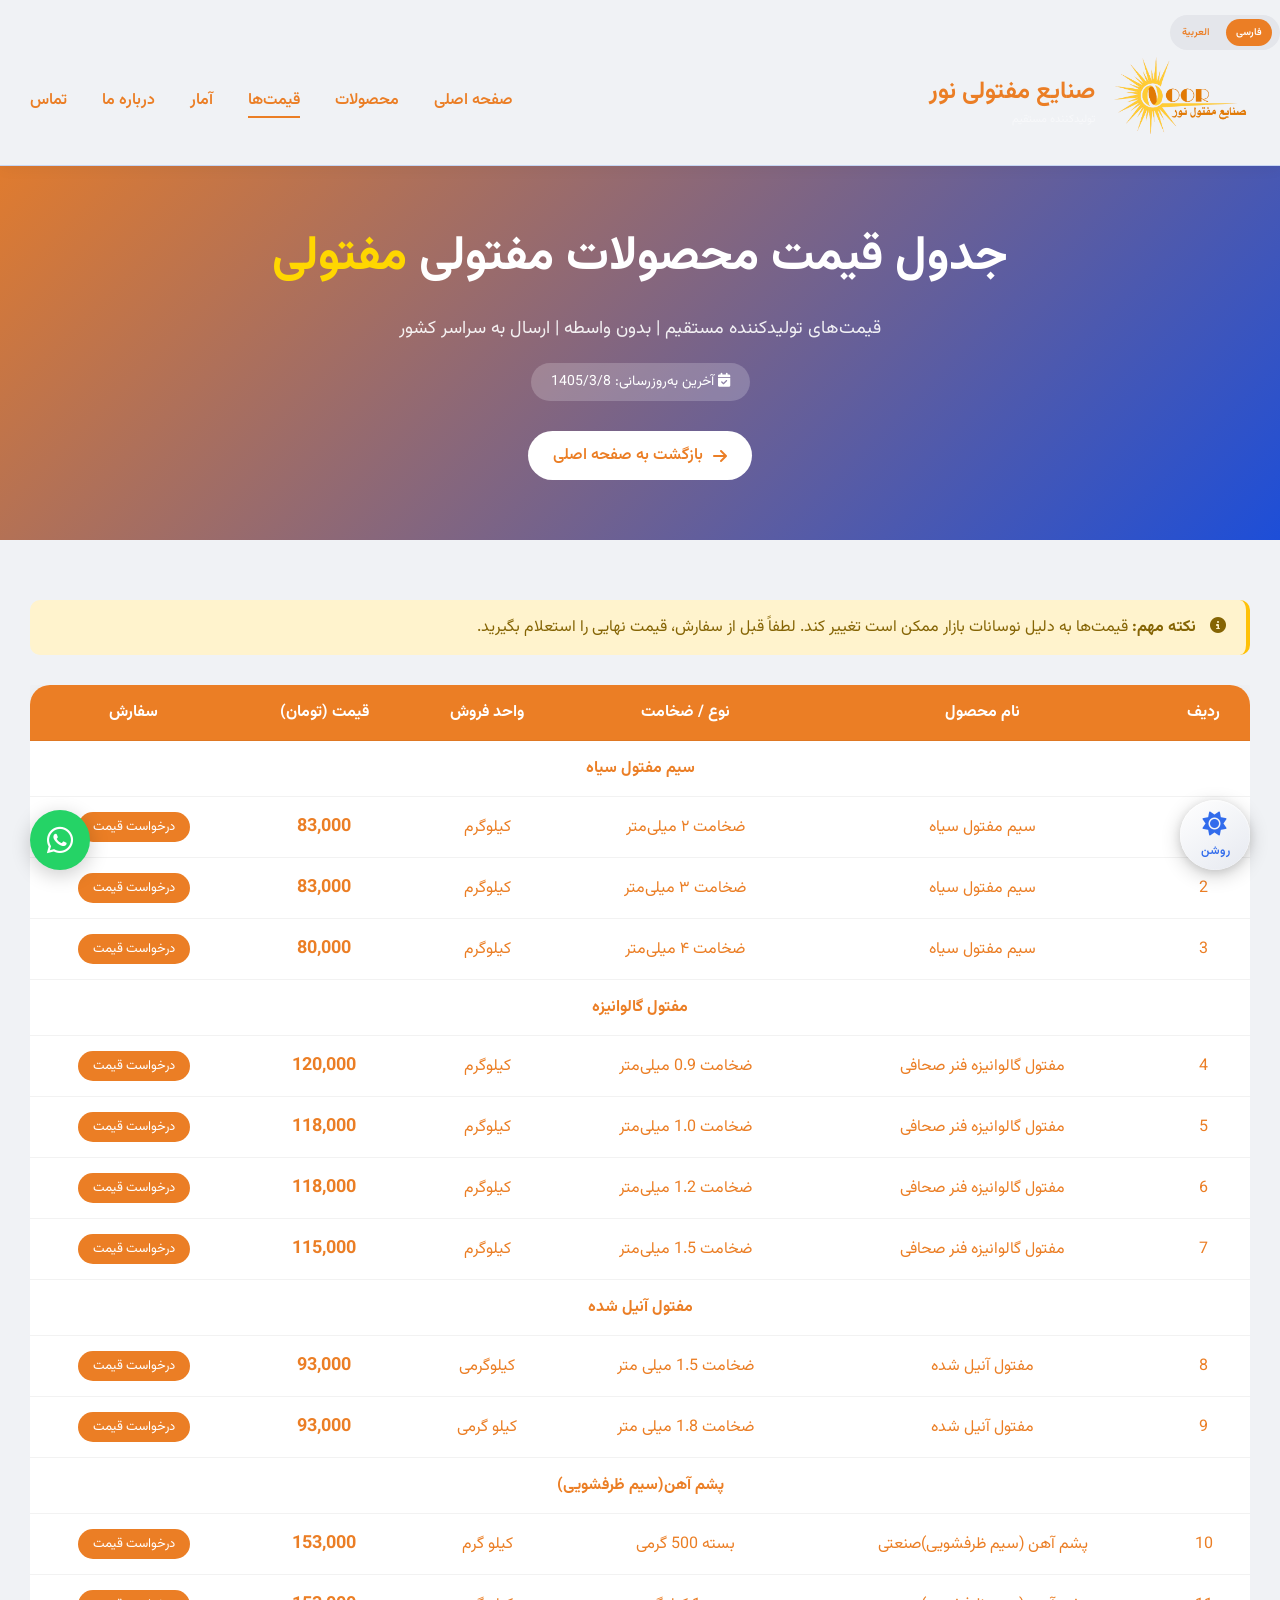
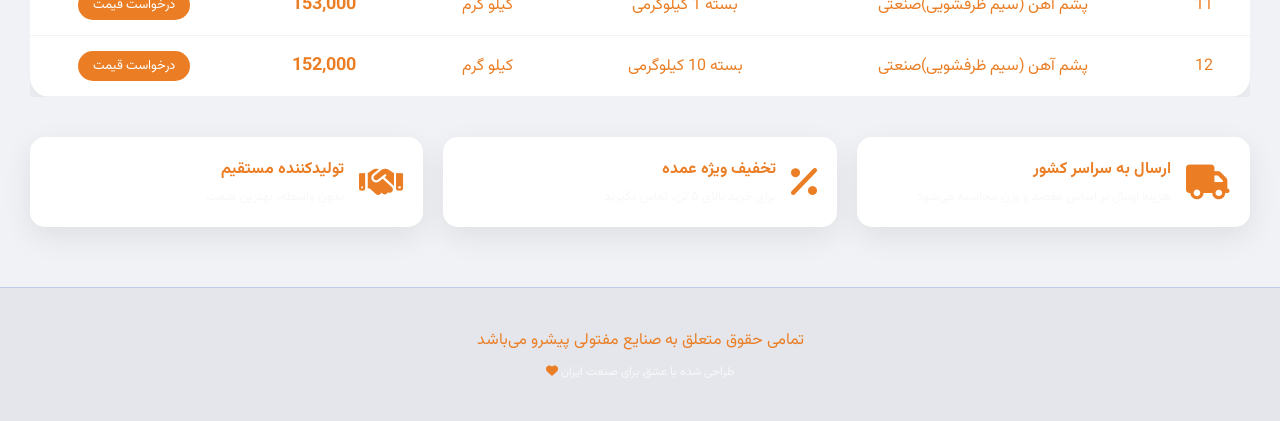
==== price.html @ ab9b8ee6 "Initial commit" ====
<!DOCTYPE html>
<html lang="fa" dir="rtl">
<head>
    <meta charset="UTF-8">
    <meta name="viewport" content="width=device-width, initial-scale=1.0, user-scalable=yes">
    <title>جدول قیمت محصولات مفتولی | قیمت روز سیم مفتول و توری | صنایع مفتولی نور</title>
    <meta name="description" content="قیمت به‌روز سیم مفتول سیاه و گالوانیزه، توری مرغی، توری جوشی، سیم خاردار - تولیدکننده مستقیم، حذف واسطه - ارسال به سراسر کشور">
    <meta name="keywords" content="قیمت سیم مفتول, قیمت توری مرغی, قیمت توری جوشی, قیمت سیم خاردار, جدول قیمت مفتول">
    <meta name="author" content="صنایع مفتولی نور">
    <meta name="robots" content="index, follow">
    <link rel="canonical" href="https://yourdomain.com/price.html">
    <link rel="stylesheet" href="style.css">
    <link href="https://fonts.googleapis.com/css2?family=Vazirmatn:wght@300;400;500;600;700;800;900&display=swap" rel="stylesheet">
    <link rel="stylesheet" href="https://cdnjs.cloudflare.com/ajax/libs/font-awesome/6.4.0/css/all.min.css">
</head>
<script src="script.js"></script>
<body>

<div class="theme-switch">
    <div class="theme-coin">
        <div class="theme-coin-front"><i class="fas fa-sun"></i><span>روشن</span></div>
        <div class="theme-coin-back"><i class="fas fa-moon"></i><span>تاریک</span></div>
    </div>
</div>


<div class="menu-toggle"><i class="fas fa-bars"></i></div>

<header>
    <div class="lang-switch">
        <button id="langFa" class="lang-btn active">فارسی</button>
        <button id="langAr" class="lang-btn">العربية</button>
    </div>

    <div class="container">
        <div class="logo">
            <img src="images/logo.png" alt="لوگوی صنایع مفتولی نور" class="logo-img">
            <div class="logo-text">
                <h1>صنایع مفتولی <span class="highlight">نور</span></h1>
                <p>تولیدکننده مستقیم</p>
            </div>
        </div>

        <nav>
            <ul>
                <li><a href="index.html">خانه</a></li>
                <li><a href="index.html#products">محصولات</a></li>
                <li><a href="price.html" class="active">قیمت‌ها</a></li>
                <li><a href="index.html#stats">آمار</a></li>
                <li><a href="index.html#about">درباره</a></li>
                <li><a href="index.html#contact">تماس</a></li>
            </ul>
        </nav>
    </div>
</header>

<section class="price-hero">
    <div class="container">
        <h1>جدول قیمت <span style="color: #ffd700;">محصولات مفتولی</span></h1>
        <p>قیمت‌های درب کارخانه | بدون واسطه | ارسال به سراسر کشور</p>
        <div class="price-update" id="priceUpdateDate">
            <i class="fas fa-calendar-check"></i> در حال بارگذاری...
        </div>
        <br>
        <a href="index.html" class="back-to-home"><i class="fas fa-arrow-right"></i>بازگشت به صفحه اصلی</a>
    </div>
</section>

<section class="price-table-main">
    <div class="container">
        <div class="price-note-warning">
            <i class="fas fa-info-circle"></i>
            <strong>نکته مهم:</strong> قیمت‌ها به دلیل نوسانات بازار ممکن است تغییر کند. لطفاً قبل از سفارش، قیمت نهایی را استعلام بگیرید.
        </div>

        <!-- نسخه دسکتاپ -->
        <div class="desktop-table">
            <div class="price-table-wrapper">
                <table class="price-table">
                    <thead><tr><th>ردیف</th><th>نام محصول</th><th>نوع / ضخامت</th><th>واحد فروش</th><th>قیمت (تومان)</th><th>سفارش</th></tr></thead>
                    <tbody id="desktopPriceBody">
                    <tr><td colspan="6" style="text-align:center">در حال بارگذاری...</td></tr>
                    </tbody>
                </table>
            </div>
        </div>

        <!-- نسخه موبایل -->
        <div class="mobile-price-cards" id="mobilePriceCards">
            <div class="product-price-card">در حال بارگذاری...</div>
        </div>

        <div class="price-footer">
            <div class="price-note-box"><i class="fas fa-truck"></i><div><strong>ارسال به سراسر کشور</strong><p>هزینه ارسال بر اساس مقصد و وزن محاسبه می‌شود</p></div></div>
            <div class="price-note-box"><i class="fas fa-percent"></i><div><strong>تخفیف ویژه عمده</strong><p>برای خرید بالای ۵ تن، تماس بگیرید</p></div></div>
            <div class="price-note-box"><i class="fas fa-handshake"></i><div><strong>تولیدکننده مستقیم</strong><p>بدون واسطه، بهترین قیمت</p></div></div>
        </div>
    </div>
</section>

<footer>
    <div class="container">
        <p>© ۱۴۰۳ - صنایع مفتولی نور | تولیدکننده مستقیم محصولات مفتولی</p>
        <p class="footer-small">قیمت‌ها به‌روز - جهت استعلام قیمت با ما تماس بگیرید</p>
    </div>
</footer>

<a href="https://wa.me/09123456789" class="contact-float" target="_blank"><i class="fab fa-whatsapp"></i></a>

<script src="script.js"></script>
</body>
</html>
---- style.css ----
:root {
    --bg-primary: #f0f2f5;
    --bg-secondary: #e4e6eb;
    --text-primary: #eb7e25;
    --text-secondary: #f7f8fa;
    --accent: #eb7e25;
    --accent-dark: #1d4ed8;
    --accent-light: #3b82f6;
    --accent-glow: rgba(37, 99, 235, 0.65);
    --card-bg: #ffffff;
    --glass-bg: rgba(255, 255, 255, 0.9);
    --glass-border: rgba(37, 99, 235, 0.2);
    --shadow: 0 10px 30px rgba(0, 0, 0, 0.08);
    --transition: all 0.4s cubic-bezier(0.4, 0, 0.2, 1);
}

[data-theme="dark"] {
    --bg-primary: #0f0f1a;
    --bg-secondary: #1a1a2e;
    --text-primary: #ffffff;
    --text-secondary: #f6f2f2;
    --card-bg: rgba(30, 30, 50, 0.95);
    --glass-bg: rgba(0, 0, 0, 0.3);
    --shadow: 0 20px 40px rgba(0, 0, 0, 0.3);
}

* {
    margin: 0;
    padding: 0;
    box-sizing: border-box;
}

body {
    font-family: 'Vazirmatn', sans-serif;
    background: var(--bg-primary);
    color: var(--text-primary);
    transition: var(--transition);
    overflow-x: hidden;
}

.container {
    max-width: 1400px;
    margin: 0 auto;
    padding: 0 30px;
}

/* Theme Switch - 3D Coin Flip */
.theme-switch {
    position: fixed;
    bottom: 30px;
    right: 30px;
    width: 70px;
    height: 70px;
    cursor: pointer;
    z-index: 1000;
    perspective: 500px;
    outline: none;
    border: none;
}

.theme-switch:focus,
.theme-switch:focus-visible,
.theme-switch:active {
    outline: none;
    box-shadow: none;
}

.theme-coin {
    position: relative;
    width: 100%;
    height: 100%;
    text-align: center;
    transition: transform 0.6s cubic-bezier(0.4, 0.2, 0.2, 0.8);
    transform-style: preserve-3d;
    border-radius: 50%;
    box-shadow: 0 5px 20px rgba(0, 0, 0, 0.2);
}

.theme-switch:hover .theme-coin {
    transform: rotateY(10deg);
    box-shadow: 0 0 20px var(--accent-glow);
}

.theme-switch.active .theme-coin {
    transform: rotateY(180deg);
}

.theme-switch.active:hover .theme-coin {
    transform: rotateY(190deg);
    box-shadow: 0 0 20px var(--accent-glow);
}

.theme-coin-front,
.theme-coin-back {
    position: absolute;
    width: 100%;
    height: 100%;
    backface-visibility: hidden;
    border-radius: 50%;
    display: flex;
    flex-direction: column;
    align-items: center;
    justify-content: center;
    gap: 5px;
    font-family: 'Vazirmatn', sans-serif;
    font-size: 12px;
    font-weight: 600;
    transition: all 0.3s ease;
    border: none;
    outline: none;
}

.theme-coin-front {
    background: linear-gradient(145deg, #ffffff, #e6e9f0);
    color: rgba(37, 99, 235, 0.94);
    transform: rotateY(0deg);
    box-shadow: inset 0 1px 2px rgba(255, 255, 255, 0.6), 0 2px 8px rgba(0, 0, 0, 0.1);
}

.theme-coin-front i {
    font-size: 24px;
    margin-bottom: 2px;
    color: rgba(37, 99, 235, 0.94);
}

.theme-coin-back {
    background: linear-gradient(145deg, #1a1a2e, #0f0f1a);
    color: #ffd700;
    transform: rotateY(180deg);
    box-shadow: inset 0 1px 2px rgba(255, 255, 255, 0.1), 0 2px 8px rgba(0, 0, 0, 0.3);
}

.theme-coin-back i {
    font-size: 24px;
    margin-bottom: 2px;
    color: #ffd700;
}

/* Menu Toggle Mobile */
.menu-toggle {
    display: none;
    position: fixed;
    top: 25px;
    left: 25px;
    z-index: 1001;
    background: var(--accent);
    width: 45px;
    height: 45px;
    border-radius: 10px;
    align-items: center;
    justify-content: center;
    cursor: pointer;
    color: white;
    font-size: 22px;
}

/* Header */
header {
    position: fixed;
    top: 0;
    width: 100%;
    background: var(--bg-primary);
    backdrop-filter: blur(10px);
    z-index: 1000;
    padding: 15px 0;
    transition: var(--transition);
    border-bottom: 1px solid rgba(37, 99, 235, 0.2);
    box-shadow: 0 2px 15px rgba(0, 0, 0, 0.05);
}

[data-theme="dark"] header {
    background: rgba(15, 15, 26, 0.95);
    border-bottom: 1px solid rgba(255, 255, 255, 0.1);
}

header .container {
    display: flex;
    justify-content: space-between;
    align-items: center;
}

/* Logo */
.logo {
    display: flex;
    align-items: center;
    gap: 15px;
}

.logo-img {
    width: 140px;
    height: 100px;
    object-fit: contain;
    transition: all 0.3s ease;
}

.logo-img:hover {
    transform: scale(1.05);
    filter: drop-shadow(0 0 15px var(--accent-glow));
}

.logo-text h1 {
    font-size: 24px;
    margin: 0;
}

.logo-text .highlight {
    color: var(--accent);
}

.logo-text p {
    font-size: 11px;
    color: var(--text-secondary);
    margin: 0;
}

/* Navigation */
nav ul {
    display: flex;
    gap: 35px;
    list-style: none;
}

nav ul li a {
    color: var(--text-primary);
    text-decoration: none;
    font-weight: 600;
    transition: var(--transition);
    position: relative;
    font-size: 16px;
}

nav ul li a::after {
    content: '';
    position: absolute;
    bottom: -5px;
    left: 0;
    width: 0;
    height: 2px;
    background: var(--accent);
    transition: var(--transition);
}

nav ul li a:hover::after,
nav ul li a.active::after {
    width: 100%;
}

nav ul li a:hover {
    color: var(--accent);
}

/* Hero Section */
.hero {
    min-height: 100vh;
    display: flex;
    align-items: center;
    position: relative;
    overflow: hidden;
}

/* دو لایه عکس برای افکت محو شدن */
.hero-bg-layer {
    position: absolute;
    top: 0;
    left: 0;
    width: 100%;
    height: 100%;
    background-size: cover;
    background-position: center;
    background-attachment: fixed;
    transition: opacity 0.9s ease-in-out;
    z-index: 0;
}

.hero-bg-layer.active {
    opacity: 1;
}

.hero-bg-layer.hidden {
    opacity: 0;
}

.hero .container {
    position: relative;
    z-index: 2;
}

.hero-content {
    padding-top: 128px;
    position: relative;
    z-index: 2;
}

.hero-badge {
    display: inline-block;
    background: var(--accent);
    padding: 8px 20px;
    border-radius: 30px;
    font-size: 14px;
    margin-bottom: 25px;
    color: white;
}

#typed-text {
    font-size: 45px;
    font-weight: 700;
    margin-bottom: 20px;
    min-height: 200px;
}

.hero-description p {
    font-size: 18px;
    color: var(--text-secondary);
    max-width: 600px;
    margin-bottom: 35px;
}

.hero-buttons {
    display: flex;
    gap: 20px;
}

/* Buttons */
.btn {
    display: inline-flex;
    align-items: center;
    gap: 10px;
    padding: 14px 35px;
    text-decoration: none;
    border-radius: 50px;
    font-weight: 600;
    transition: var(--transition);
    cursor: pointer;
    border: none;
    font-family: inherit;
    position: relative;
    overflow: hidden;
}

.btn-primary {
    background: var(--accent);
    color: white;
}

.btn-primary:hover {
    background: var(--accent-dark);
    transform: translateY(-3px);
    box-shadow: 0 0 25px var(--accent-glow);
}

.btn-outline {
    background: transparent;
    color: var(--text-primary);
    border: 2px solid var(--accent);
}

.btn-outline:hover {
    background: var(--accent);
    color: white;
    transform: translateY(-3px);
    box-shadow: 0 0 25px var(--accent-glow);
}

.btn::before {
    content: '';
    position: absolute;
    top: 50%;
    left: 50%;
    width: 0;
    height: 0;
    border-radius: 50%;
    background: rgba(255, 255, 255, 0.3);
    transform: translate(-50%, -50%);
    transition: width 0.6s, height 0.6s;
}

.btn:active::before {
    width: 300px;
    height: 300px;
}

.scroll-indicator {
    position: absolute;
    bottom: 30px;
    left: 50%;
    transform: translateX(-50%);
    text-align: center;
    animation: bounce 2s infinite;
    cursor: pointer;
    color: var(--accent);
    z-index: 2;
}

@keyframes bounce {
    0%, 100% { transform: translateX(-50%) translateY(0); }
    50% { transform: translateX(-50%) translateY(10px); }
}

/* Search Section */
.search-section {
    padding: 40px 0;
    background: var(--bg-secondary);
}

.search-box {
    position: relative;
    max-width: 500px;
    margin: 0 auto 30px;
}

.search-box i {
    position: absolute;
    right: 20px;
    top: 50%;
    transform: translateY(-50%);
    color: var(--text-secondary);
}

.search-box input {
    width: 100%;
    padding: 18px 55px 18px 20px;
    border: none;
    border-radius: 60px;
    background: var(--bg-primary);
    color: var(--text-primary);
    font-size: 16px;
    box-shadow: var(--shadow);
    border: 1px solid transparent;
    transition: var(--transition);
}

.search-box input:focus {
    outline: none;
    border-color: var(--accent);
    box-shadow: 0 0 15px var(--accent-glow);
}

.clear-btn {
    position: absolute;
    left: 20px;
    top: 50%;
    transform: translateY(-50%);
    background: none;
    border: none;
    cursor: pointer;
    color: var(--text-secondary);
}

.filter-tags {
    display: flex;
    justify-content: center;
    gap: 15px;
    flex-wrap: wrap;
}

.filter-tag {
    padding: 8px 25px;
    background: var(--bg-primary);
    border-radius: 30px;
    cursor: pointer;
    transition: var(--transition);
    border: 1px solid transparent;
    color: var(--text-primary);
}

.filter-tag:hover,
.filter-tag.active {
    background: var(--accent);
    color: white;
    transform: translateY(-2px);
    box-shadow: 0 0 15px var(--accent-glow);
}

/* Products */
.products {
    padding: 80px 0;
}

.section-title {
    text-align: center;
    margin-bottom: 60px;
}

.section-title h2 {
    font-size: 42px;
    margin-bottom: 15px;
}

.title-line {
    width: 80px;
    height: 3px;
    background: var(--accent);
    margin: 0 auto 20px;
    box-shadow: 0 0 10px var(--accent-glow);
}

.products-masonry {
    display: grid;
    grid-template-columns: repeat(auto-fill, minmax(350px, 1fr));
    gap: 30px;
}

.product-card {
    background: var(--card-bg);
    border-radius: 20px;
    overflow: hidden;
    box-shadow: var(--shadow);
    transition: var(--transition);
    cursor: pointer;
    position: relative;
    border: 1px solid rgba(0, 0, 0, 0.05);
}

.product-card:hover {
    transform: translateY(-10px) scale(1.02);
    box-shadow: 0 20px 40px rgba(37, 99, 235, 0.47);
    border-color: var(--accent);
}

.product-image {
    width: 100%;
    height: 280px;
    object-fit: cover;
    transition: var(--transition);
}

.product-card:hover .product-image {
    transform: scale(1.05);
}

.product-info {
    padding: 25px;
}

.product-title {
    font-size: 22px;
    margin-bottom: 10px;
    color: var(--text-primary);
}

.product-description {
    color: var(--text-secondary);
    margin-bottom: 15px;
    line-height: 1.6;
}

.product-details {
    color: var(--accent);
    font-weight: 600;
    font-size: 14px;
}

/* Price Banner */
.price-banner {
    background: linear-gradient(135deg, var(--accent) 0%, var(--accent-dark) 100%);
    margin: 40px 0;
    padding: 50px 40px;
    border-radius: 20px;
    color: white;
    box-shadow: 0 10px 30px rgba(0, 0, 0, 0.1);
}

.price-banner-content {
    display: flex;
    justify-content: space-between;
    align-items: center;
    flex-wrap: wrap;
    gap: 20px;
}

.price-banner-content h3 {
    font-size: 28px;
    margin-bottom: 10px;
}

.price-banner-content p {
    font-size: 16px;
    opacity: 0.9;
}

.price-banner-content .btn-primary {
    background: white;
    color: var(--accent);
    box-shadow: none;
}

.price-banner-content .btn-primary:hover {
    background: #f0f0f0;
    transform: translateY(-3px);
    box-shadow: 0 10px 25px rgba(0, 0, 0, 0.2);
}

/* Stats */
.stats {
    padding: 80px 0;
    background: linear-gradient(135deg, var(--accent) 0%, var(--accent-dark) 100%);
    color: white;
}

.stats-grid {
    display: grid;
    grid-template-columns: repeat(4, 1fr);
    gap: 30px;
    text-align: center;
}

.stat-card {
    padding: 30px;
}

.stat-icon i {
    font-size: 45px;
    margin-bottom: 15px;
}

.stat-number {
    font-size: 48px;
    font-weight: 800;
    margin-bottom: 10px;
}

/* About */
.about {
    padding: 100px 0;
    position: relative;
    overflow: hidden;
}

.parallax-bg {
    position: absolute;
    top: 0;
    left: 0;
    width: 100%;
    height: 100%;
    background: url(images/background.jpg) center/cover fixed;
    opacity: 0.1;
    z-index: 0;
}

.about-wrapper {
    display: grid;
    grid-template-columns: 1fr 1fr;
    gap: 50px;
    align-items: center;
    position: relative;
    z-index: 1;
}

.image-card {
    border-radius: 30px;
    overflow: hidden;
    box-shadow: var(--shadow);
    transform: rotate(2deg);
}

.image-card img {
    width: 100%;
    height: auto;
    display: block;
}

.section-title-left .badge {
    display: inline-block;
    background: var(--accent);
    padding: 5px 15px;
    border-radius: 20px;
    font-size: 12px;
    margin-bottom: 15px;
    color: white;
}

.section-title-left h2 {
    font-size: 36px;
    margin-bottom: 15px;
}

.about-features {
    margin-top: 30px;
}

.about-feature {
    display: flex;
    gap: 15px;
    margin-bottom: 20px;
}

.about-feature i {
    font-size: 30px;
    color: var(--accent);
}

/* Price Table */
.price-table-wrapper {
    overflow-x: auto;
    margin-bottom: 40px;
}

.price-table {
    width: 100%;
    border-collapse: collapse;
    background: var(--card-bg);
    border-radius: 20px;
    overflow: hidden;
    box-shadow: var(--shadow);
}

.price-table thead tr {
    background: var(--accent);
    color: white;
}

.price-table th,
.price-table td {
    padding: 15px;
    text-align: center;
    border-bottom: 1px solid rgba(0, 0, 0, 0.05);
}

.price-table tbody tr:hover {
    background: rgba(37, 99, 235, 0.05);
}

.price {
    color: var(--accent);
    font-weight: 700;
    font-size: 18px;
    direction: ltr;
}

.price-order {
    display: inline-block;
    background: var(--accent);
    color: white;
    padding: 5px 15px;
    border-radius: 20px;
    text-decoration: none;
    font-size: 13px;
    transition: var(--transition);
}

.price-order:hover {
    background: var(--accent-dark);
    transform: scale(1.05);
    box-shadow: 0 0 15px var(--accent-glow);
}

.price-footer {
    display: grid;
    grid-template-columns: repeat(3, 1fr);
    gap: 20px;
    margin-top: 30px;
}

.price-note-box {
    display: flex;
    align-items: center;
    gap: 15px;
    background: var(--card-bg);
    padding: 20px;
    border-radius: 15px;
    box-shadow: var(--shadow);
}

.price-note-box i {
    font-size: 35px;
    color: var(--accent);
}

.price-note-box strong {
    display: block;
    margin-bottom: 5px;
}

.price-note-box p {
    font-size: 13px;
    color: var(--text-secondary);
}

/* Price Page Mobile Cards */
.mobile-price-cards {
    display: none;
}

.category-title {
    background: var(--accent);
    color: white;
    padding: 12px 20px;
    border-radius: 12px;
    margin: 30px 0 20px;
    font-size: 20px;
    font-weight: 700;
}

.category-title:first-of-type {
    margin-top: 0;
}

.product-price-card {
    background: var(--card-bg);
    border-radius: 16px;
    padding: 16px;
    margin-bottom: 12px;
    box-shadow: var(--shadow);
    transition: var(--transition);
    border: 1px solid rgba(0, 0, 0, 0.05);
}

.product-price-card:hover {
    transform: translateY(-3px);
    box-shadow: 0 10px 25px rgba(37, 99, 235, 0.41);
    border-color: var(--accent);
}

.card-row {
    display: flex;
    justify-content: space-between;
    align-items: center;
    padding: 8px 0;
    border-bottom: 1px solid rgba(0, 0, 0, 0.05);
}

.card-row:last-child {
    border-bottom: none;
}

.card-label {
    font-weight: 600;
    color: var(--accent);
    font-size: 14px;
}

.card-value {
    color: var(--text-primary);
    font-size: 14px;
}

.product-name {
    font-size: 18px;
    font-weight: 700;
    color: var(--text-primary);
}

.price-value {
    color: var(--accent);
    font-weight: 800;
    font-size: 20px;
}

.order-btn {
    background: var(--accent);
    color: white;
    padding: 8px 20px;
    border-radius: 25px;
    text-decoration: none;
    font-size: 13px;
    font-weight: 600;
    transition: var(--transition);
    display: inline-block;
}

.order-btn:hover {
    background: var(--accent-dark);
    transform: scale(1.05);
    box-shadow: 0 0 12px var(--accent-glow);
}

/* Contact */
.contact {
    padding: 80px 0;
    background: var(--bg-secondary);
}

.contact-wrapper {
    display: grid;
    grid-template-columns: 1fr 1fr;
    gap: 40px;
}

.contact-info-glass {
    background: var(--glass-bg);
    backdrop-filter: blur(10px);
    padding: 40px;
    border-radius: 30px;
    border: 1px solid var(--glass-border);
}

.contact-item {
    display: flex;
    gap: 20px;
    margin-bottom: 30px;
}

.contact-item i {
    font-size: 30px;
    color: var(--accent);
}

.contact-social {
    display: flex;
    gap: 15px;
    margin-top: 30px;
}

.contact-social a {
    width: 45px;
    height: 45px;
    background: var(--accent);
    display: flex;
    align-items: center;
    justify-content: center;
    border-radius: 50%;
    color: white;
    transition: var(--transition);
    text-decoration: none;
}

.contact-social a:hover {
    transform: translateY(-5px);
    background: var(--accent-dark);
    box-shadow: 0 0 20px var(--accent-glow);
}

.map-placeholder {
    background: var(--bg-primary);
    height: 100%;
    display: flex;
    flex-direction: column;
    align-items: center;
    justify-content: center;
    border-radius: 30px;
    gap: 15px;
}

.map-placeholder i {
    font-size: 60px;
    color: var(--accent);
}

/* Modal */
.modal {
    display: none;
    position: fixed;
    top: 0;
    left: 0;
    width: 100%;
    height: 100%;
    background: rgba(0, 0, 0, 0.8);
    z-index: 2000;
    align-items: center;
    justify-content: center;
}

.modal-content {
    background: var(--bg-primary);
    max-width: 900px;
    width: 90%;
    border-radius: 30px;
    position: relative;
    animation: modalSlide 0.3s ease;
}

@keyframes modalSlide {
    from { transform: translateY(-50px); opacity: 0; }
    to { transform: translateY(0); opacity: 1; }
}

.modal-close {
    position: absolute;
    top: 20px;
    right: 30px;
    font-size: 35px;
    cursor: pointer;
    z-index: 1;
    transition: var(--transition);
}

.modal-close:hover {
    color: var(--accent);
    transform: rotate(90deg);
}

.modal-body {
    display: grid;
    grid-template-columns: 1fr 1fr;
    gap: 30px;
    padding: 30px;
}

.modal-body img {
    width: 100%;
    border-radius: 20px;
}

.modal-contact {
    margin-top: 20px;
    width: 100%;
    justify-content: center;
}

/* Footer */
footer {
    padding: 40px 0;
    text-align: center;
    background: var(--bg-secondary);
    border-top: 1px solid rgba(37, 99, 235, 0.2);
}

.footer-small {
    margin-top: 10px;
    font-size: 12px;
    color: var(--text-secondary);
}

.footer-small i {
    color: var(--accent);
}

/* Contact Float */
.contact-float {
    position: fixed;
    bottom: 30px;
    left: 30px;
    background: #25d366;
    width: 60px;
    height: 60px;
    border-radius: 50%;
    display: flex;
    align-items: center;
    justify-content: center;
    color: white;
    font-size: 30px;
    box-shadow: 0 5px 20px rgba(0, 0, 0, 0.2);
    transition: var(--transition);
    z-index: 100;
    text-decoration: none;
}

.contact-float:hover {
    transform: scale(1.1);
    background: #075e54;
}

/* Price Hero */
.price-hero {
    background: linear-gradient(135deg, var(--accent) 0%, var(--accent-dark) 100%);
    color: white;
    padding: 150px 0 60px;
    text-align: center;
    margin-top: 70px;

}

.price-hero h1 {
    font-size: 48px;
    margin-bottom: 20px;
}

.price-hero p {
    font-size: 18px;
    opacity: 0.9;
}

.price-update {
    display: inline-block;
    background: rgba(255, 255, 255, 0.2);
    padding: 8px 20px;
    border-radius: 30px;
    margin-top: 20px;
    font-size: 14px;
}

.back-to-home {
    display: inline-flex;
    align-items: center;
    gap: 10px;
    background: white;
    color: var(--accent);
    padding: 12px 25px;
    border-radius: 40px;
    text-decoration: none;
    font-weight: 600;
    margin-top: 30px;
    transition: var(--transition);
}

.back-to-home:hover {
    transform: translateX(-5px);
    box-shadow: 0 5px 15px rgba(0, 0, 0, 0.2);
}

.price-table-main {
    padding: 60px 0;
    background: var(--bg-primary);
}

.price-note-warning {
    background: #fff3cd;
    border-right: 4px solid #ffc107;
    padding: 15px 20px;
    border-radius: 10px;
    margin-bottom: 30px;
    color: #856404;
}

.price-note-warning i {
    margin-left: 10px;
}

/* Responsive */
@media (max-width: 992px) {
    .about-wrapper, .contact-wrapper { grid-template-columns: 1fr; }
    .stats-grid { grid-template-columns: repeat(2, 1fr); }
    #typed-text { font-size: 40px; }
    .price-footer { grid-template-columns: repeat(2, 1fr); }
}

@media (max-width: 768px) {
    .theme-switch { width: 55px; height: 55px; bottom: 20px; right: 20px; }
    .theme-coin-front span, .theme-coin-back span { font-size: 10px; }
    .theme-coin-front i, .theme-coin-back i { font-size: 18px; }
    .menu-toggle { display: flex; }
    nav { position: fixed; top: 0; right: -100%; width: 70%; height: 100vh; background: var(--bg-primary); z-index: 1000; transition: var(--transition); padding: 80px 30px; box-shadow: -5px 0 30px rgba(0, 0, 0, 0.2); }
    nav.active { right: 0; }
    nav ul { flex-direction: column; gap: 25px; }
    nav ul li a { font-size: 18px; display: block; padding: 10px 0; }
    .products-masonry { grid-template-columns: 1fr; }
    .hero-buttons { flex-direction: column; }
    .modal-body { grid-template-columns: 1fr; }
    .price-banner-content { flex-direction: column; text-align: center; }
    .price-banner-content h3 { font-size: 22px; }
    .price-footer { grid-template-columns: 1fr; }
    .logo-img { width: 60px; height: 60px; }
    .logo-text h1 { font-size: 18px; }
    .logo-text p { font-size: 9px; }
    .price-hero h1 { font-size: 32px; }
    .price-hero { padding: 100px 0 40px; }
    .category-title { font-size: 18px; }
    .desktop-table { display: none; }
    .mobile-price-cards { display: block; }
}

@media (min-width: 769px) {
    .mobile-price-cards { display: none; }
    .desktop-table { display: block; }
}

@media (max-width: 576px) {
    .stats-grid { grid-template-columns: 1fr; }
    #typed-text { font-size: 28px; min-height: 120px; }
    .section-title h2 { font-size: 32px; }
}
/* Language Switch Button */
/* دکمه تغییر زبان در هدر - نسخه حرفه‌ای و ریسپانسیو */

/* هدر با فلکس راست‌چین */
.header-flex {
    display: flex;
    align-items: center;
    justify-content: space-between;
    flex-wrap: wrap;
    gap: 20px;
}

.header-left {
    display: flex;
    align-items: center;
    gap: 30px;
    margin-right: auto; /* چسبوندن به راست */
}

/* دکمه زبان - بدون عرض اضافی */
.lang-switch {
    display: flex;
    gap: 6px;
    background: var(--bg-secondary);
    padding: 4px 8px;
    border-radius: 50px;
    width: 110px;
}

.lang-btn {
    padding: 6px 10px;
    border: none;
    border-radius: 40px;
    background: transparent;
    font-family: 'Vazirmatn', system-ui, sans-serif;
    font-weight: 600;
    font-size: 10px;
    color: var(--text-primary);
    cursor: pointer;
    transition: 0.2s;
    white-space: nowrap;
}

.lang-btn.active {
    background: var(--accent);
    color: white;
}

.lang-btn:hover:not(.active) {
    background: rgba(37, 99, 235, 0.1);
}

/* موبایل */
@media (max-width: 768px) {
    .header-flex {
        position: relative;
    }
    .header-left {
        width: 100%;
        justify-content: space-between;
        margin-top: 10px;
        order: 3;
        flex-wrap: wrap;
    }
    .menu-toggle {
        order: 2;
    }
    .lang-switch {
        order: 1;
    }
}
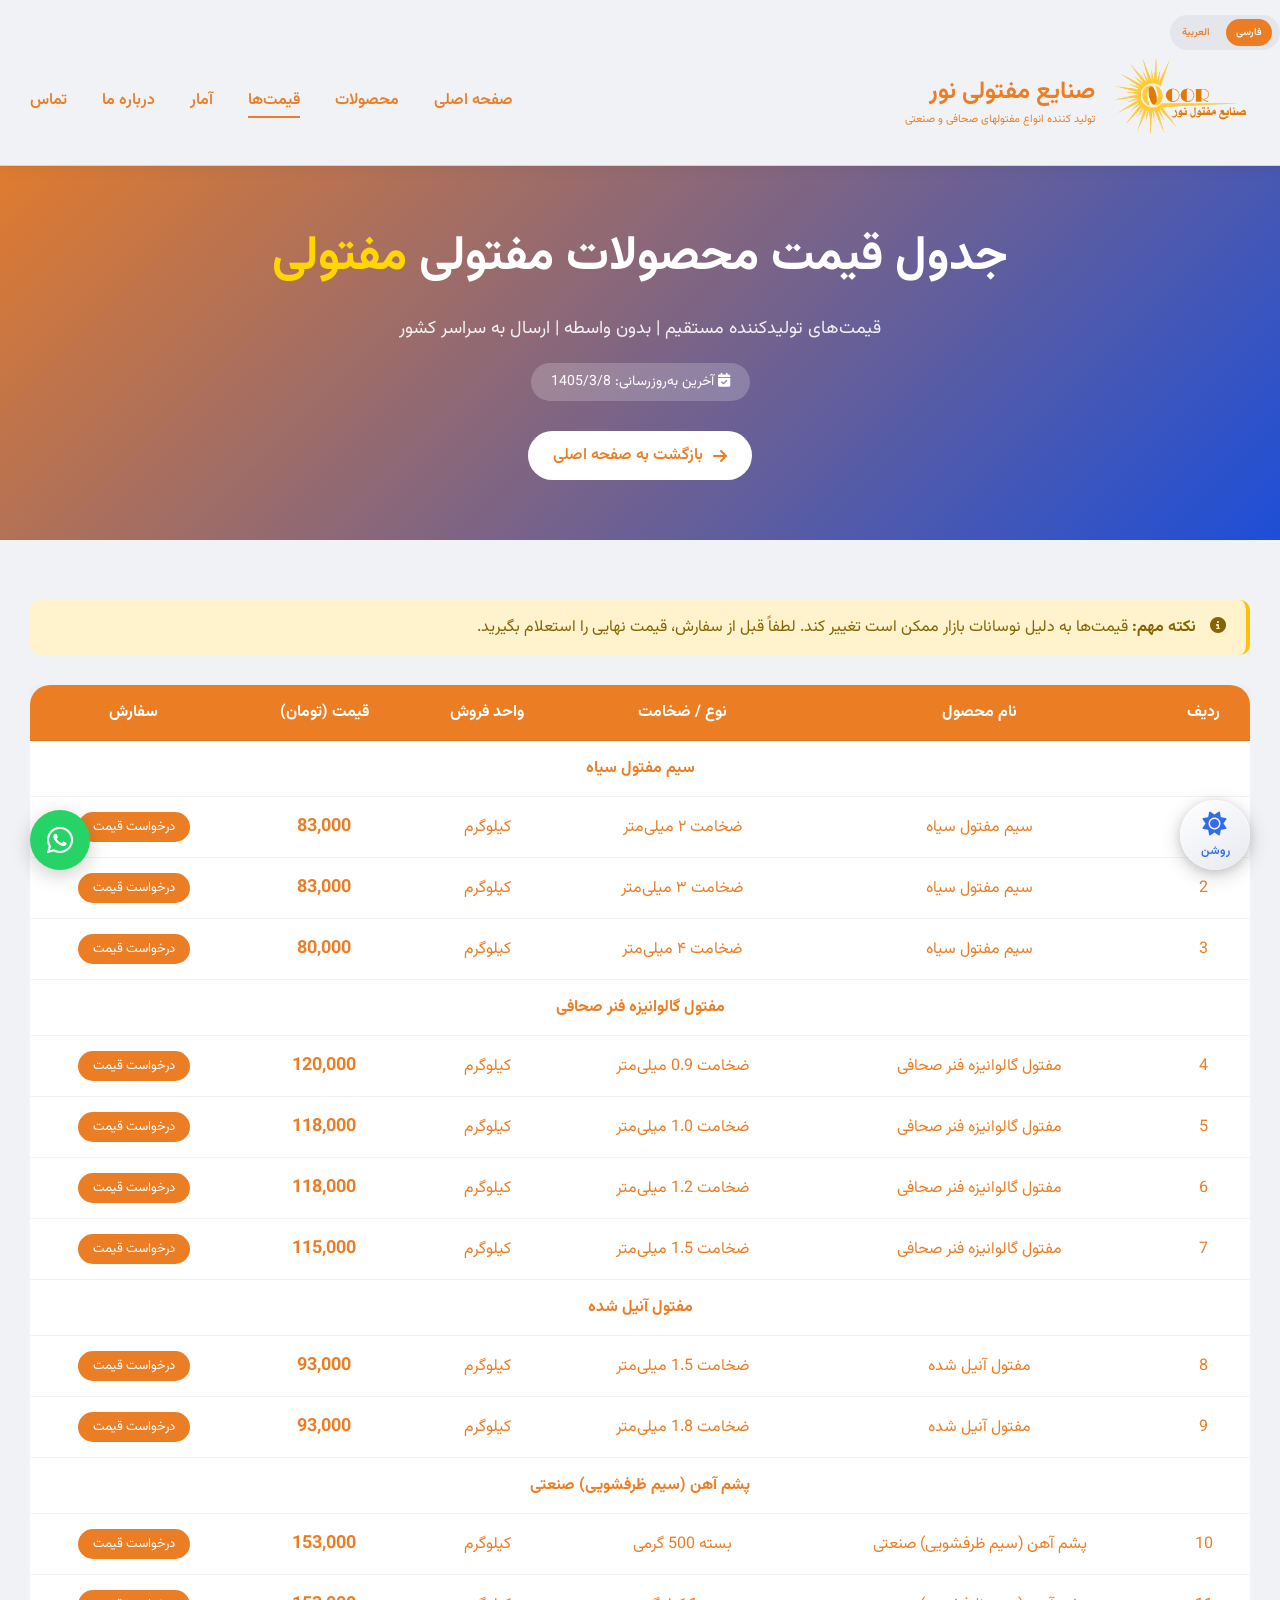
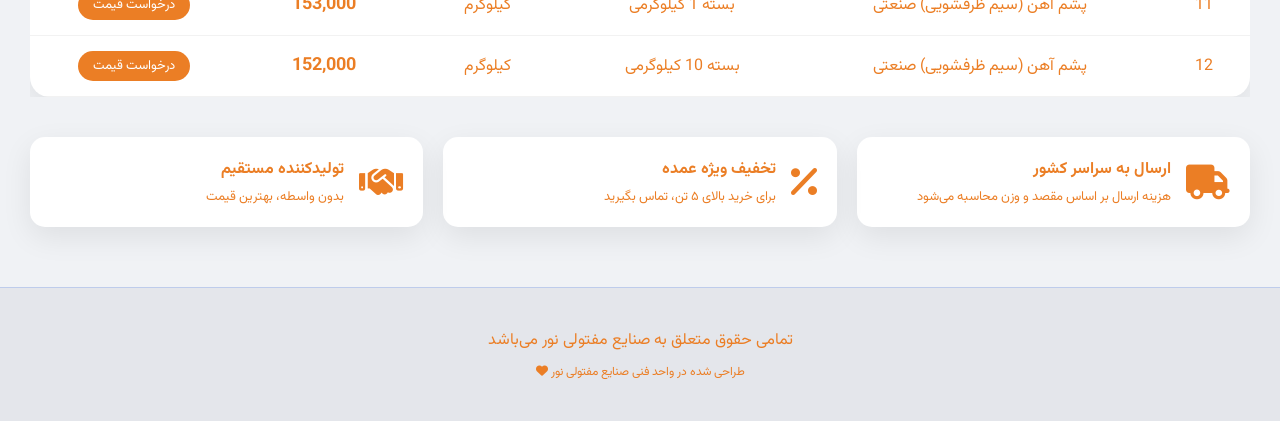
==== commit 9446e4e3: "language ok" ====
--- a/price.html
+++ b/price.html
@@ -13,7 +13,6 @@
     <link href="https://fonts.googleapis.com/css2?family=Vazirmatn:wght@300;400;500;600;700;800;900&display=swap" rel="stylesheet">
     <link rel="stylesheet" href="https://cdnjs.cloudflare.com/ajax/libs/font-awesome/6.4.0/css/all.min.css">
 </head>
-<script src="script.js"></script>
 <body>
 
 <div class="theme-switch">
@@ -37,7 +36,7 @@
             <img src="images/logo.png" alt="لوگوی صنایع مفتولی نور" class="logo-img">
             <div class="logo-text">
                 <h1>صنایع مفتولی <span class="highlight">نور</span></h1>
-                <p>تولیدکننده مستقیم</p>
+                <p>تولید کننده انواع مفتولهای صحافی و صنعتی</p>
             </div>
         </div>
 
@@ -105,7 +104,7 @@
     </div>
 </footer>
 
-<a href="https://wa.me/09123456789" class="contact-float" target="_blank"><i class="fab fa-whatsapp"></i></a>
+<a href="https://wa.me/+989039276730" class="contact-float" target="_blank"><i class="fab fa-whatsapp"></i></a>
 
 <script src="script.js"></script>
 </body>
--- a/style.css
+++ b/style.css
@@ -2,7 +2,7 @@
     --bg-primary: #f0f2f5;
     --bg-secondary: #e4e6eb;
     --text-primary: #eb7e25;
-    --text-secondary: #f7f8fa;
+    --text-secondary: #eb7e25;
     --accent: #eb7e25;
     --accent-dark: #1d4ed8;
     --accent-light: #3b82f6;
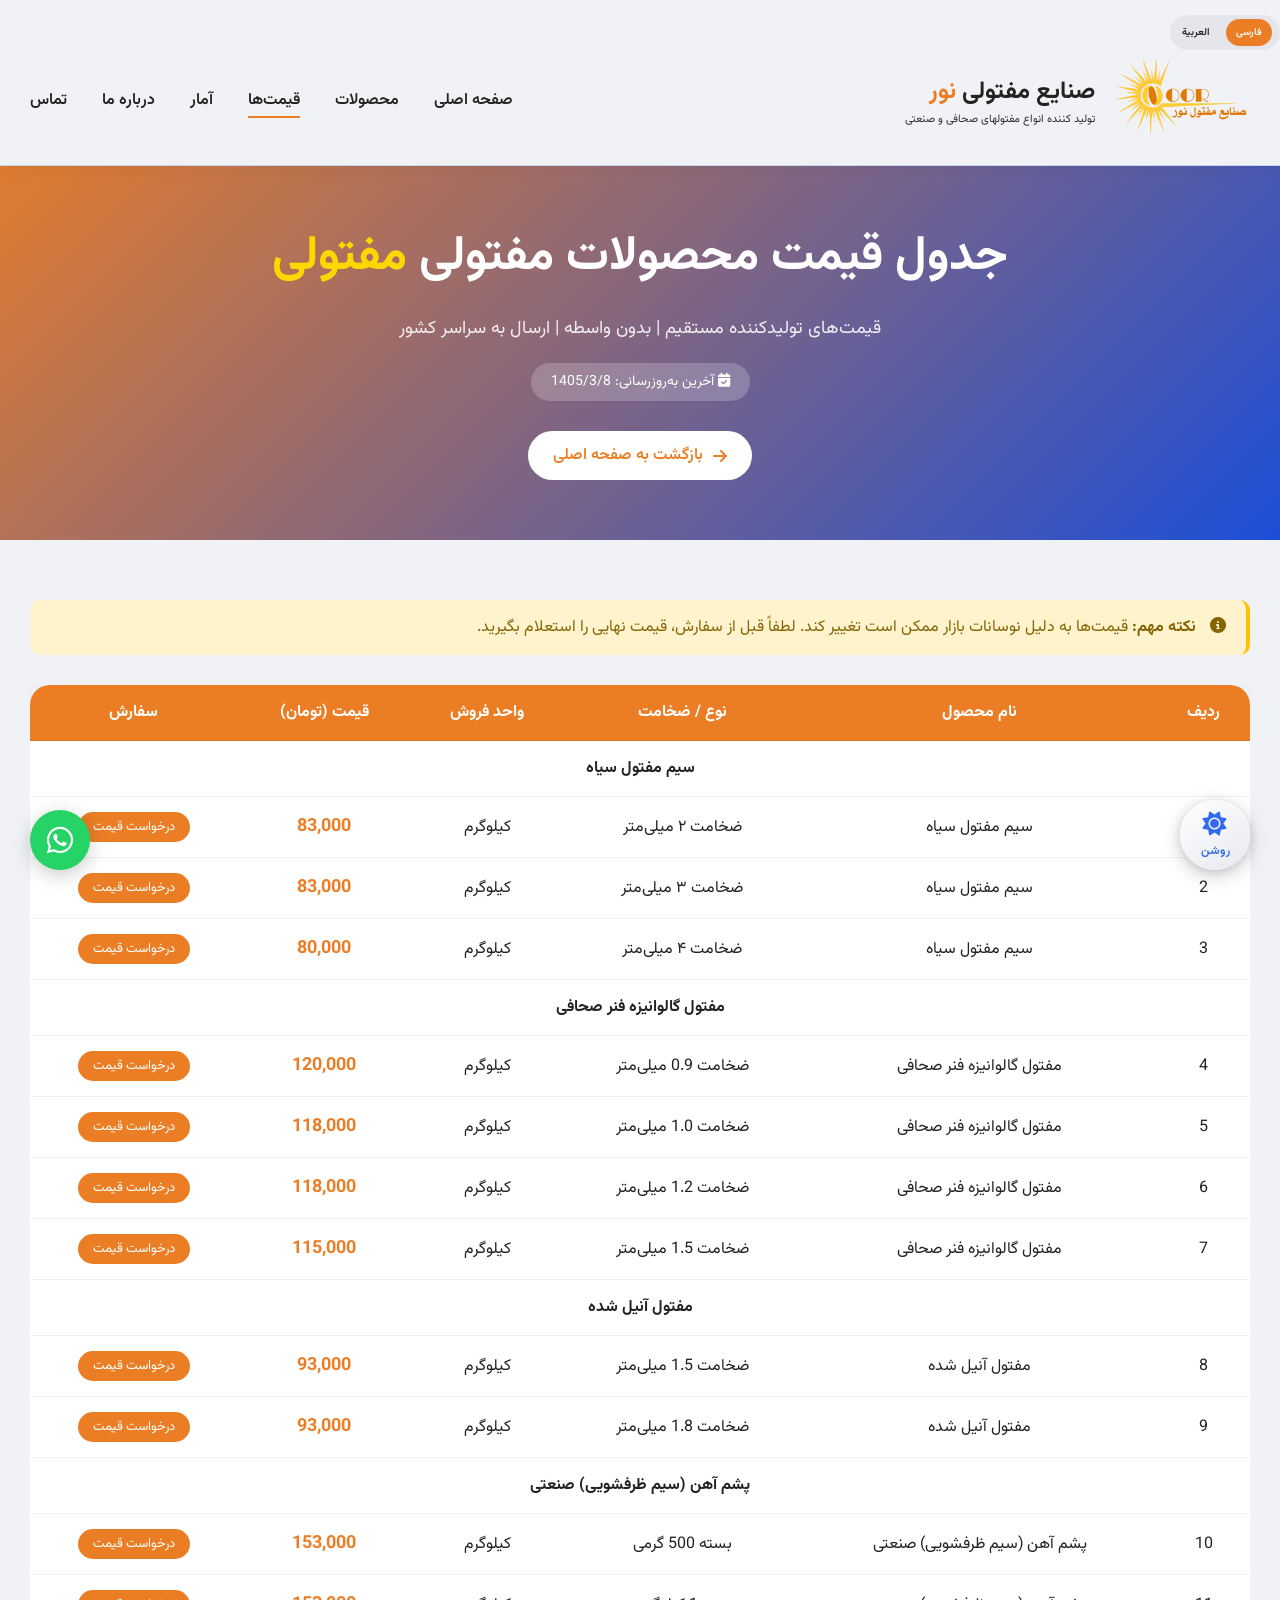
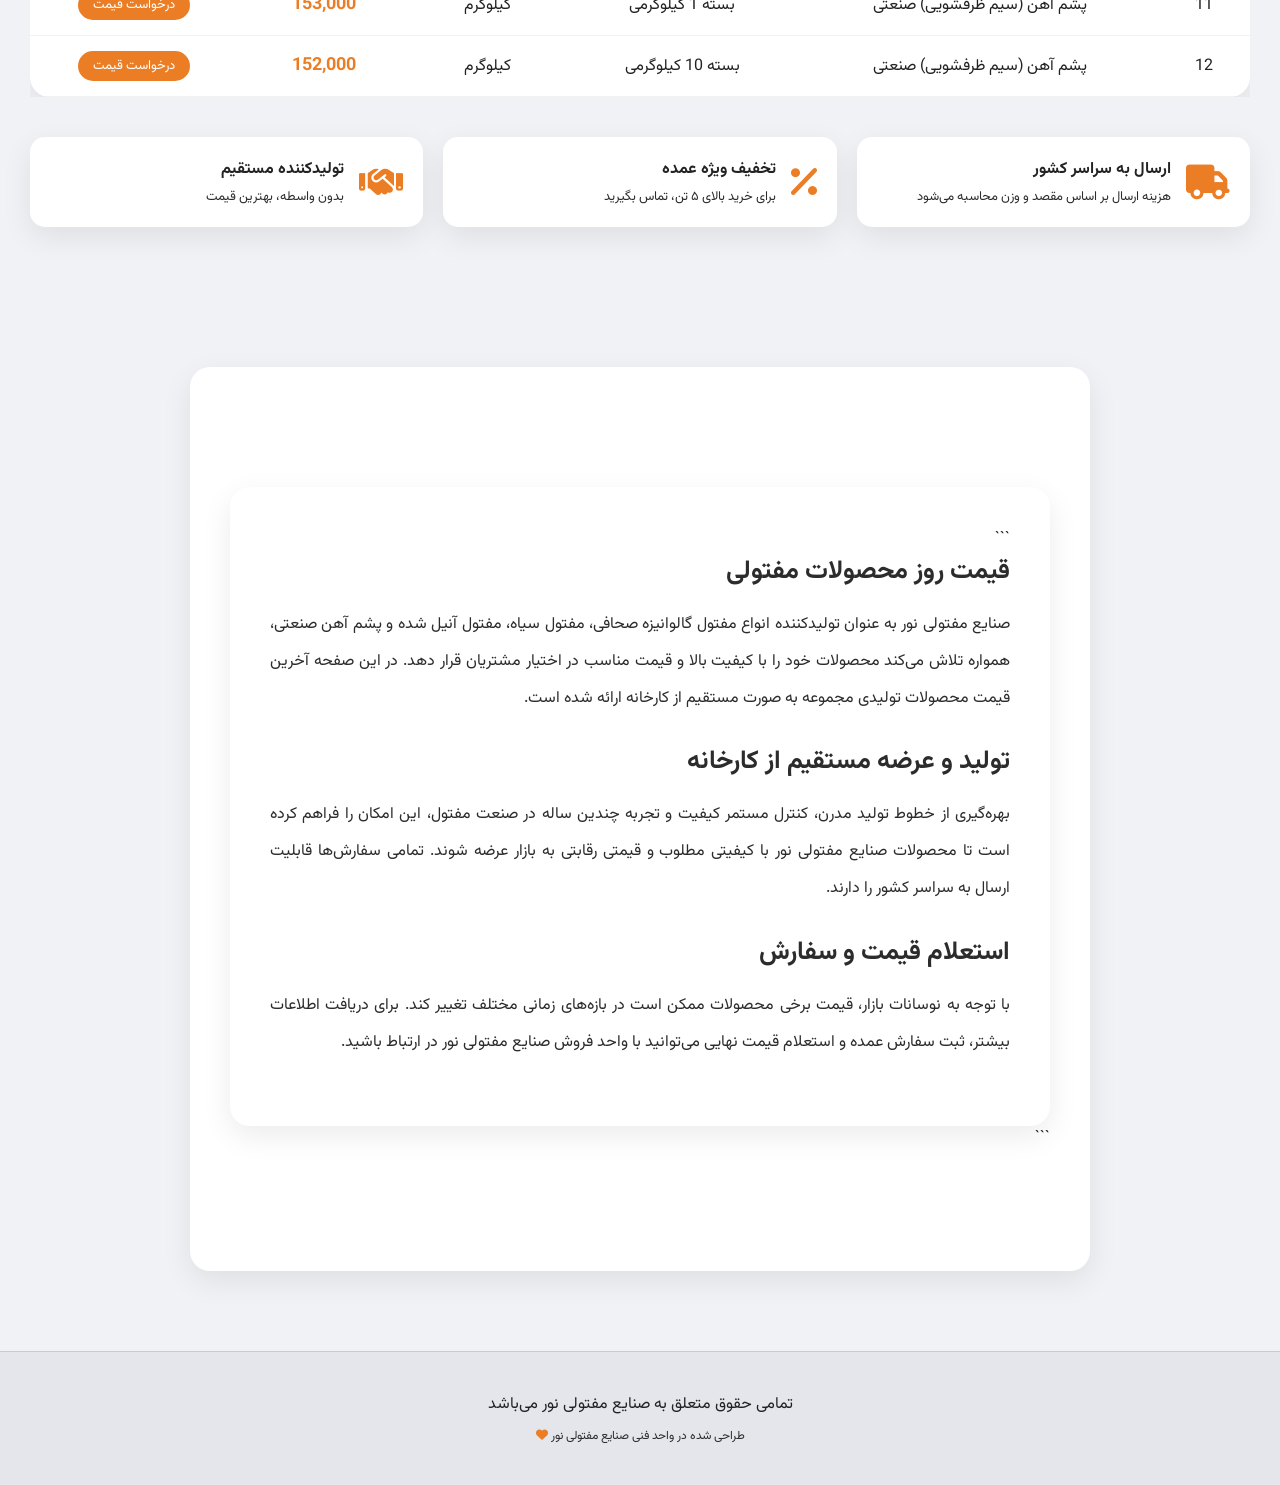
==== commit 52f81a0f: "seo update" ====
--- a/price.html
+++ b/price.html
@@ -4,7 +4,7 @@
     <meta charset="UTF-8">
     <meta name="viewport" content="width=device-width, initial-scale=1.0, user-scalable=yes">
     <title>جدول قیمت محصولات مفتولی | قیمت روز سیم مفتول و توری | صنایع مفتولی نور</title>
-    <meta name="description" content="قیمت به‌روز سیم مفتول سیاه و گالوانیزه، توری مرغی، توری جوشی، سیم خاردار - تولیدکننده مستقیم، حذف واسطه - ارسال به سراسر کشور">
+    <meta name="description" content="جدول قیمت روز مفتول گالوانیزه صحافی، مفتول آنیل شده و پشم آهن صنعتی با قیمت مستقیم کارخانه">
     <meta name="keywords" content="قیمت سیم مفتول, قیمت توری مرغی, قیمت توری جوشی, قیمت سیم خاردار, جدول قیمت مفتول">
     <meta name="author" content="صنایع مفتولی نور">
     <meta name="robots" content="index, follow">
@@ -96,7 +96,48 @@
         </div>
     </div>
 </section>
+<section class="seo-content">
+    <div class="container">
 
+        <section class="seo-content">
+            <div class="container">
+
+                ```
+                <h2>قیمت روز محصولات مفتولی</h2>
+
+                <p>
+                    صنایع مفتولی نور به عنوان تولیدکننده انواع مفتول گالوانیزه صحافی،
+                    مفتول سیاه، مفتول آنیل شده و پشم آهن صنعتی، همواره تلاش می‌کند
+                    محصولات خود را با کیفیت بالا و قیمت مناسب در اختیار مشتریان قرار دهد.
+                    در این صفحه آخرین قیمت محصولات تولیدی مجموعه به صورت مستقیم از کارخانه
+                    ارائه شده است.
+                </p>
+
+                <h2>تولید و عرضه مستقیم از کارخانه</h2>
+
+                <p>
+                    بهره‌گیری از خطوط تولید مدرن، کنترل مستمر کیفیت و تجربه چندین ساله
+                    در صنعت مفتول، این امکان را فراهم کرده است تا محصولات صنایع مفتولی نور
+                    با کیفیتی مطلوب و قیمتی رقابتی به بازار عرضه شوند. تمامی سفارش‌ها
+                    قابلیت ارسال به سراسر کشور را دارند.
+                </p>
+
+                <h2>استعلام قیمت و سفارش</h2>
+
+                <p>
+                    با توجه به نوسانات بازار، قیمت برخی محصولات ممکن است در بازه‌های زمانی
+                    مختلف تغییر کند. برای دریافت اطلاعات بیشتر، ثبت سفارش عمده و استعلام
+                    قیمت نهایی می‌توانید با واحد فروش صنایع مفتولی نور در ارتباط باشید.
+                </p>
+
+            </div>
+            ```
+
+        </section>
+
+
+    </div>
+</section>
 <footer>
     <div class="container">
         <p>© ۱۴۰۳ - صنایع مفتولی نور | تولیدکننده مستقیم محصولات مفتولی</p>
--- a/style.css
+++ b/style.css
@@ -1,9 +1,9 @@
 :root {
     --bg-primary: #f0f2f5;
     --bg-secondary: #e4e6eb;
-    --text-primary: #eb7e25;
-    --text-secondary: #eb7e25;
-    --accent: #eb7e25;
+    --text-primary: #222222;
+    --text-secondary: #2c2c2c;
+    --accent: rgb(235, 126, 37);
     --accent-dark: #1d4ed8;
     --accent-light: #3b82f6;
     --accent-glow: rgba(37, 99, 235, 0.65);
@@ -18,7 +18,7 @@
     --bg-primary: #0f0f1a;
     --bg-secondary: #1a1a2e;
     --text-primary: #ffffff;
-    --text-secondary: #f6f2f2;
+    --text-secondary: #ffffff;
     --card-bg: rgba(30, 30, 50, 0.95);
     --glass-bg: rgba(0, 0, 0, 0.3);
     --shadow: 0 20px 40px rgba(0, 0, 0, 0.3);
@@ -306,6 +306,8 @@
     font-weight: 700;
     margin-bottom: 20px;
     min-height: 200px;
+    color: #ffffff !important;
+    text-shadow: 2px 2px 10px rgba(0,0,0,0.8);
 }
 
 .hero-description p {
@@ -313,6 +315,10 @@
     color: var(--text-secondary);
     max-width: 600px;
     margin-bottom: 35px;
+}
+.seo-heading{
+    color: var(--text-secondary);
+    text-shadow: 2px 2px 10px rgba(0,0,0,0.8);
 }
 
 .hero-buttons {
@@ -1220,10 +1226,34 @@
         order: 1;
     }
 }
-
-
-
-
-
-
-
+.seo-content {
+    padding: 80px 0;
+}
+
+.seo-content .container {
+    max-width: 900px;
+    background: var(--card-bg);
+    padding: 40px;
+    border-radius: 20px;
+    box-shadow: var(--shadow);
+}
+
+.seo-content h2 {
+    font-size: 1.6rem;
+    margin-bottom: 15px;
+    color: var(--text-secondary);
+}
+
+.seo-content p {
+    line-height: 2.3;
+    text-align: justify;
+    margin-bottom: 25px;
+    color: var(--text-secondary);
+}
+
+
+
+
+
+
+
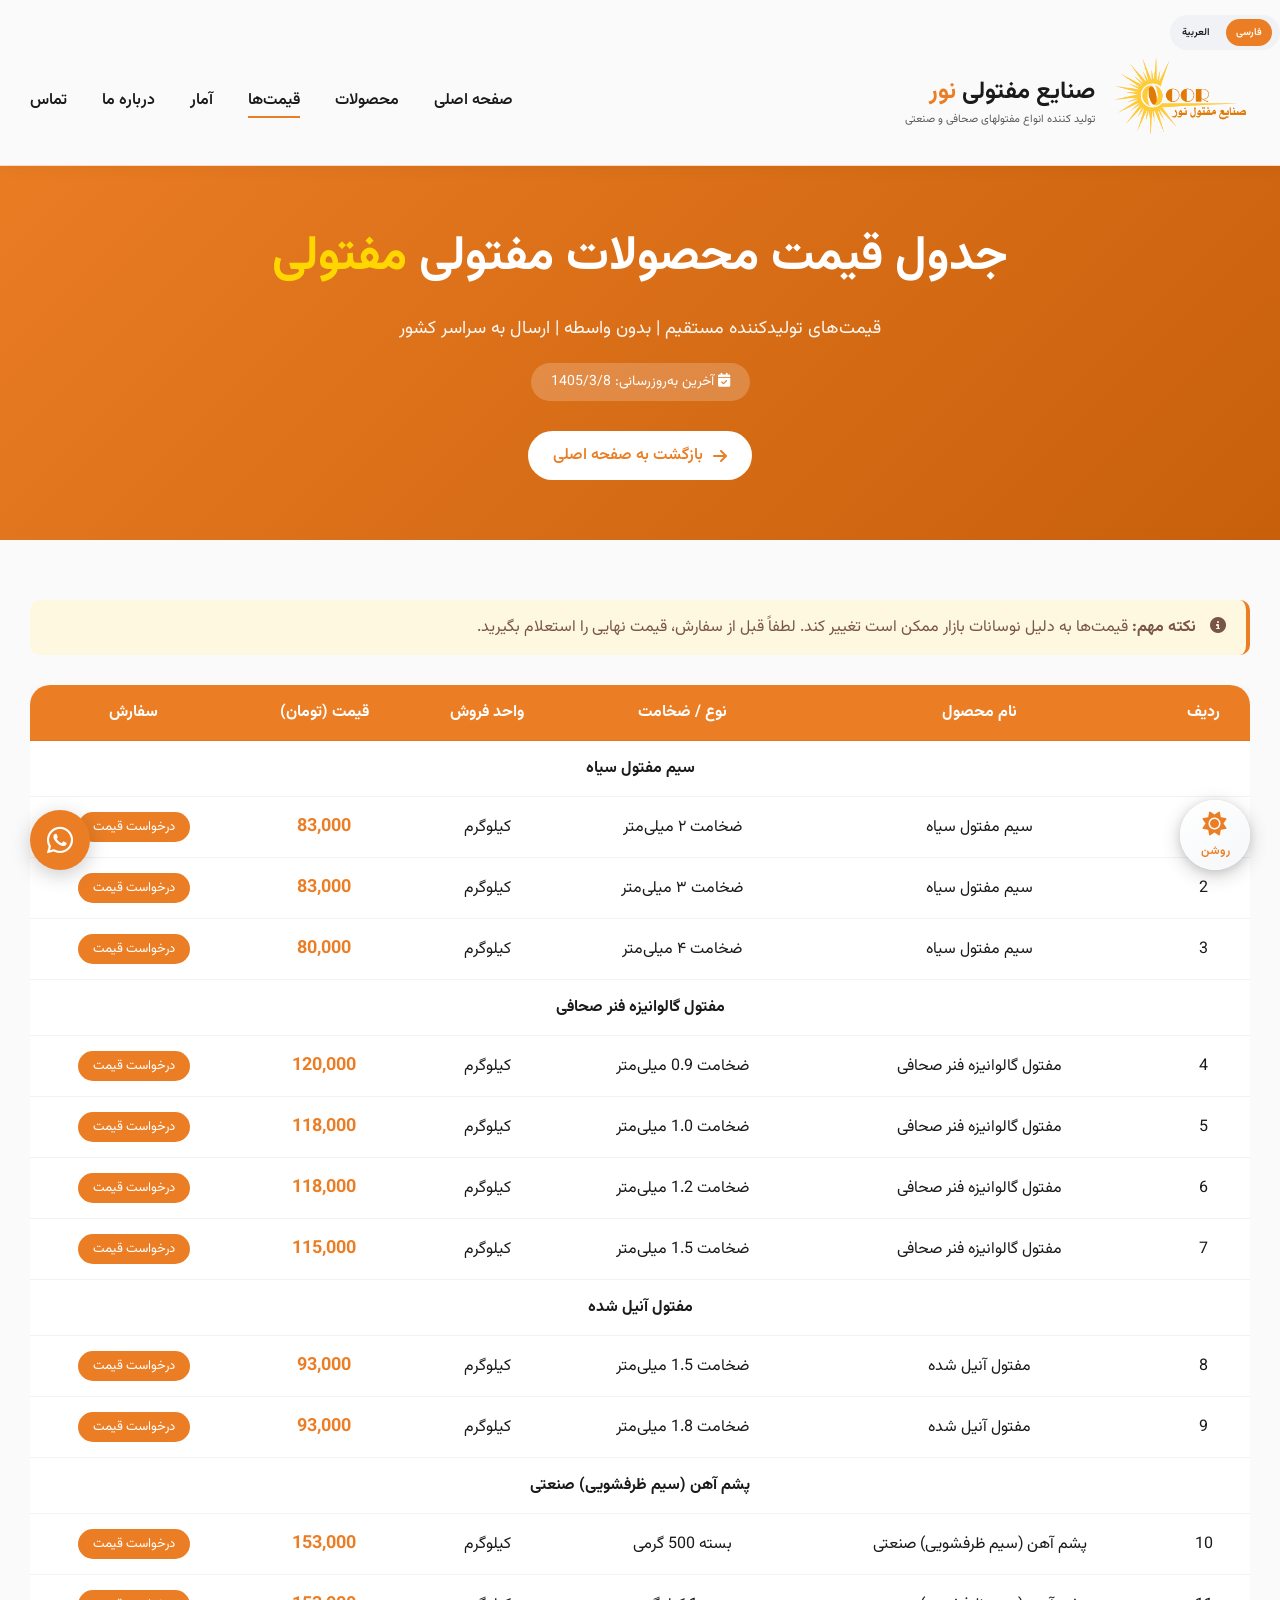
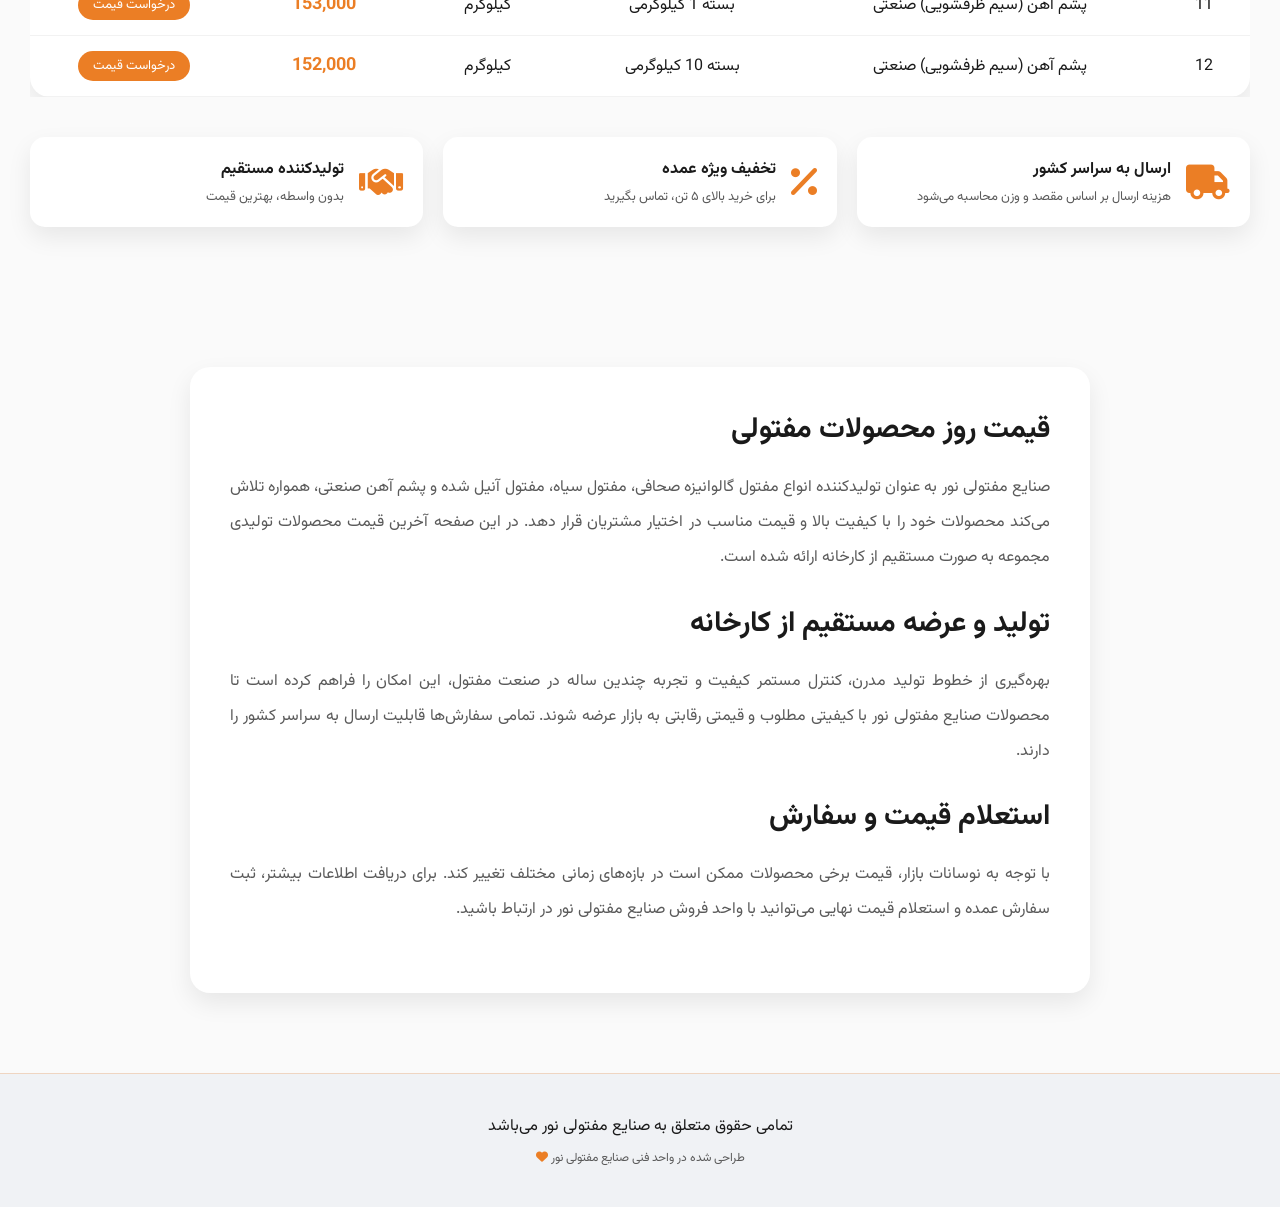
==== commit 9e2890ec: "upate with master" ====
--- a/price.html
+++ b/price.html
@@ -3,9 +3,9 @@
 <head>
     <meta charset="UTF-8">
     <meta name="viewport" content="width=device-width, initial-scale=1.0, user-scalable=yes">
-    <title>جدول قیمت محصولات مفتولی | قیمت روز سیم مفتول و توری | صنایع مفتولی نور</title>
-    <meta name="description" content="جدول قیمت روز مفتول گالوانیزه صحافی، مفتول آنیل شده و پشم آهن صنعتی با قیمت مستقیم کارخانه">
-    <meta name="keywords" content="قیمت سیم مفتول, قیمت توری مرغی, قیمت توری جوشی, قیمت سیم خاردار, جدول قیمت مفتول">
+    <title>قیمت مفتول گالوانیزه صحافی و آنیل | قیمت روز مفتول | صنایع مفتولی نور</title>
+    <meta name="description" content="قیمت روز مفتول گالوانیزه صحافی، مفتول آنیل شده و پشم آهن صنعتی از تولیدکننده مستقیم در تهران. قیمت درب کارخانه، بدون واسطه. تماس برای استعلام: 09039276730">
+    <meta name="keywords" content="قیمت مفتول گالوانیزه, قیمت مفتول صحافی, قیمت مفتول آنیل, جدول قیمت مفتول, مفتول گالوانیزه تهران, قیمت پشم آهن صنعتی">
     <meta name="author" content="صنایع مفتولی نور">
     <meta name="robots" content="index, follow">
     <link rel="canonical" href="https://yourdomain.com/price.html">
@@ -21,7 +21,6 @@
         <div class="theme-coin-back"><i class="fas fa-moon"></i><span>تاریک</span></div>
     </div>
 </div>
-
 
 <div class="menu-toggle"><i class="fas fa-bars"></i></div>
 
@@ -55,7 +54,7 @@
 
 <section class="price-hero">
     <div class="container">
-        <h1>جدول قیمت <span style="color: #ffd700;">محصولات مفتولی</span></h1>
+        <h1>جدول قیمت <span class="highlight">محصولات مفتولی</span></h1>
         <p>قیمت‌های درب کارخانه | بدون واسطه | ارسال به سراسر کشور</p>
         <div class="price-update" id="priceUpdateDate">
             <i class="fas fa-calendar-check"></i> در حال بارگذاری...
@@ -96,52 +95,39 @@
         </div>
     </div>
 </section>
+
 <section class="seo-content">
     <div class="container">
+        <h2>قیمت روز محصولات مفتولی</h2>
+        <p>
+            صنایع مفتولی نور به عنوان تولیدکننده انواع مفتول گالوانیزه صحافی،
+            مفتول سیاه، مفتول آنیل شده و پشم آهن صنعتی، همواره تلاش می‌کند
+            محصولات خود را با کیفیت بالا و قیمت مناسب در اختیار مشتریان قرار دهد.
+            در این صفحه آخرین قیمت محصولات تولیدی مجموعه به صورت مستقیم از کارخانه
+            ارائه شده است.
+        </p>
 
-        <section class="seo-content">
-            <div class="container">
+        <h2>تولید و عرضه مستقیم از کارخانه</h2>
+        <p>
+            بهره‌گیری از خطوط تولید مدرن، کنترل مستمر کیفیت و تجربه چندین ساله
+            در صنعت مفتول، این امکان را فراهم کرده است تا محصولات صنایع مفتولی نور
+            با کیفیتی مطلوب و قیمتی رقابتی به بازار عرضه شوند. تمامی سفارش‌ها
+            قابلیت ارسال به سراسر کشور را دارند.
+        </p>
 
-                ```
-                <h2>قیمت روز محصولات مفتولی</h2>
-
-                <p>
-                    صنایع مفتولی نور به عنوان تولیدکننده انواع مفتول گالوانیزه صحافی،
-                    مفتول سیاه، مفتول آنیل شده و پشم آهن صنعتی، همواره تلاش می‌کند
-                    محصولات خود را با کیفیت بالا و قیمت مناسب در اختیار مشتریان قرار دهد.
-                    در این صفحه آخرین قیمت محصولات تولیدی مجموعه به صورت مستقیم از کارخانه
-                    ارائه شده است.
-                </p>
-
-                <h2>تولید و عرضه مستقیم از کارخانه</h2>
-
-                <p>
-                    بهره‌گیری از خطوط تولید مدرن، کنترل مستمر کیفیت و تجربه چندین ساله
-                    در صنعت مفتول، این امکان را فراهم کرده است تا محصولات صنایع مفتولی نور
-                    با کیفیتی مطلوب و قیمتی رقابتی به بازار عرضه شوند. تمامی سفارش‌ها
-                    قابلیت ارسال به سراسر کشور را دارند.
-                </p>
-
-                <h2>استعلام قیمت و سفارش</h2>
-
-                <p>
-                    با توجه به نوسانات بازار، قیمت برخی محصولات ممکن است در بازه‌های زمانی
-                    مختلف تغییر کند. برای دریافت اطلاعات بیشتر، ثبت سفارش عمده و استعلام
-                    قیمت نهایی می‌توانید با واحد فروش صنایع مفتولی نور در ارتباط باشید.
-                </p>
-
-            </div>
-            ```
-
-        </section>
-
-
+        <h2>استعلام قیمت و سفارش</h2>
+        <p>
+            با توجه به نوسانات بازار، قیمت برخی محصولات ممکن است در بازه‌های زمانی
+            مختلف تغییر کند. برای دریافت اطلاعات بیشتر، ثبت سفارش عمده و استعلام
+            قیمت نهایی می‌توانید با واحد فروش صنایع مفتولی نور در ارتباط باشید.
+        </p>
     </div>
 </section>
+
 <footer>
     <div class="container">
-        <p>© ۱۴۰۳ - صنایع مفتولی نور | تولیدکننده مستقیم محصولات مفتولی</p>
-        <p class="footer-small">قیمت‌ها به‌روز - جهت استعلام قیمت با ما تماس بگیرید</p>
+        <p>© ۱۴۰۳ - صنایع مفتولی نور | تولیدکننده مستقیم محصولات مفتولی در تهران، رباط کریم</p>
+        <p class="footer-small">قیمت‌ها به‌روز - جهت استعلام قیمت با ما تماس بگیرید: 09039276730</p>
     </div>
 </footer>
 
--- a/style.css
+++ b/style.css
@@ -1,27 +1,43 @@
-:root {
-    --bg-primary: #f0f2f5;
-    --bg-secondary: #e4e6eb;
-    --text-primary: #222222;
-    --text-secondary: #2c2c2c;
-    --accent: rgb(235, 126, 37);
-    --accent-dark: #1d4ed8;
-    --accent-light: #3b82f6;
-    --accent-glow: rgba(37, 99, 235, 0.65);
-    --card-bg: #ffffff;
-    --glass-bg: rgba(255, 255, 255, 0.9);
-    --glass-border: rgba(37, 99, 235, 0.2);
-    --shadow: 0 10px 30px rgba(0, 0, 0, 0.08);
-    --transition: all 0.4s cubic-bezier(0.4, 0, 0.2, 1);
-}
-
-[data-theme="dark"] {
-    --bg-primary: #0f0f1a;
-    --bg-secondary: #1a1a2e;
-    --text-primary: #ffffff;
-    --text-secondary: #ffffff;
-    --card-bg: rgba(30, 30, 50, 0.95);
-    --glass-bg: rgba(0, 0, 0, 0.3);
-    --shadow: 0 20px 40px rgba(0, 0, 0, 0.3);
+:root{
+    --bg-primary:#fafafa;
+    --bg-secondary:#f0f2f5;
+
+    --text-primary:#1a1a1a;
+    --text-secondary:#5a5a5a;
+
+    --accent:#eb7e25;
+    --accent-dark:#c85f0b;
+    --accent-light:#ff9d4d;
+
+    --accent-glow:rgba(235,126,37,.35);
+
+    --card-bg:#ffffff;
+
+    --glass-bg:rgba(255,255,255,.92);
+    --glass-border:rgba(235,126,37,.2);
+
+    --shadow:0 10px 25px rgba(0,0,0,.08);
+
+    --transition:.35s ease;
+
+    --border-color:rgba(235,126,37,.25);
+}
+
+[data-theme="dark"]{
+    --bg-primary:#0f0f0f;
+    --bg-secondary:#161616;
+
+    --text-primary:#ffffff;
+    --text-secondary:#d0d0d0;
+
+    --card-bg:#1a1a1a;
+
+    --glass-bg:rgba(25,25,25,.9);
+    --glass-border:rgba(235,126,37,.25);
+
+    --shadow:0 15px 35px rgba(0,0,0,.5);
+
+    --border-color:rgba(235,126,37,.3);
 }
 
 * {
@@ -44,7 +60,7 @@
     padding: 0 30px;
 }
 
-/* Theme Switch - 3D Coin Flip */
+/* Theme Switch */
 .theme-switch {
     position: fixed;
     bottom: 30px;
@@ -111,21 +127,21 @@
 }
 
 .theme-coin-front {
-    background: linear-gradient(145deg, #ffffff, #e6e9f0);
-    color: rgba(37, 99, 235, 0.94);
+    background: linear-gradient(145deg, #ffffff, #f5f7fa);
+    color: var(--accent);
     transform: rotateY(0deg);
-    box-shadow: inset 0 1px 2px rgba(255, 255, 255, 0.6), 0 2px 8px rgba(0, 0, 0, 0.1);
+    box-shadow: inset 0 1px 2px rgba(255, 255, 255, 0.8), 0 2px 8px rgba(0, 0, 0, 0.1);
 }
 
 .theme-coin-front i {
     font-size: 24px;
     margin-bottom: 2px;
-    color: rgba(37, 99, 235, 0.94);
+    color: var(--accent);
 }
 
 .theme-coin-back {
     background: linear-gradient(145deg, #1a1a2e, #0f0f1a);
-    color: #ffd700;
+    color: var(--accent-light);
     transform: rotateY(180deg);
     box-shadow: inset 0 1px 2px rgba(255, 255, 255, 0.1), 0 2px 8px rgba(0, 0, 0, 0.3);
 }
@@ -133,7 +149,7 @@
 .theme-coin-back i {
     font-size: 24px;
     margin-bottom: 2px;
-    color: #ffd700;
+    color: var(--accent-light);
 }
 
 /* Menu Toggle Mobile */
@@ -164,13 +180,13 @@
     z-index: 1000;
     padding: 15px 0;
     transition: var(--transition);
-    border-bottom: 1px solid rgba(37, 99, 235, 0.2);
+    border-bottom: 1px solid var(--border-color);
     box-shadow: 0 2px 15px rgba(0, 0, 0, 0.05);
 }
 
 [data-theme="dark"] header {
-    background: rgba(15, 15, 26, 0.95);
-    border-bottom: 1px solid rgba(255, 255, 255, 0.1);
+    background: rgba(12, 12, 18, 0.95);
+    border-bottom: 1px solid rgba(255, 255, 255, 0.12);
 }
 
 header .container {
@@ -258,7 +274,6 @@
     overflow: hidden;
 }
 
-/* دو لایه عکس برای افکت محو شدن */
 .hero-bg-layer {
     position: absolute;
     top: 0;
@@ -307,19 +322,31 @@
     margin-bottom: 20px;
     min-height: 200px;
     color: #ffffff !important;
-    text-shadow: 2px 2px 10px rgba(0,0,0,0.8);
+    text-shadow: 3px 3px 15px rgba(0,0,0,0.85);
+}
+
+[data-theme="dark"] #typed-text {
+    color: #ffffff !important;
+    text-shadow: 2px 2px 15px rgba(0,0,0,0.95);
 }
 
 .hero-description p {
     font-size: 18px;
-    color: var(--text-secondary);
+    color: #f0f0f0 !important;
     max-width: 600px;
     margin-bottom: 35px;
-}
-.seo-heading{
-    color: var(--text-secondary);
-    text-shadow: 2px 2px 10px rgba(0,0,0,0.8);
-}
+    text-shadow: 2px 2px 10px rgba(0,0,0,0.75);
+}
+
+.seo-heading {
+    color: #ffffff !important;
+    text-shadow: 3px 3px 15px rgba(0,0,0,0.85);
+}
+
+[data-theme="dark"] .seo-heading {
+    text-shadow: 2px 2px 15px rgba(0,0,0,0.95);
+}
+
 
 .hero-buttons {
     display: flex;
@@ -519,7 +546,7 @@
 
 .product-card:hover {
     transform: translateY(-10px) scale(1.02);
-    box-shadow: 0 20px 40px rgba(37, 99, 235, 0.47);
+    box-shadow: 0 20px 40px rgba(235, 126, 37, 0.35);
     border-color: var(--accent);
 }
 
@@ -581,7 +608,7 @@
 
 .price-banner-content p {
     font-size: 16px;
-    opacity: 0.9;
+    opacity: 0.95;
 }
 
 .price-banner-content .btn-primary {
@@ -591,7 +618,7 @@
 }
 
 .price-banner-content .btn-primary:hover {
-    background: #f0f0f0;
+    background: #f5f5f5;
     transform: translateY(-3px);
     box-shadow: 0 10px 25px rgba(0, 0, 0, 0.2);
 }
@@ -639,7 +666,7 @@
     width: 100%;
     height: 100%;
     background: url(images/background.jpg) center/cover fixed;
-    opacity: 0.1;
+    opacity: 0.08;
     z-index: 0;
 }
 
@@ -723,7 +750,7 @@
 }
 
 .price-table tbody tr:hover {
-    background: rgba(37, 99, 235, 0.05);
+    background: rgba(235, 126, 37, 0.08);
 }
 
 .price {
@@ -813,7 +840,7 @@
 
 .product-price-card:hover {
     transform: translateY(-3px);
-    box-shadow: 0 10px 25px rgba(37, 99, 235, 0.41);
+    box-shadow: 0 10px 25px rgba(235, 126, 37, 0.3);
     border-color: var(--accent);
 }
 
@@ -950,14 +977,14 @@
     left: 0;
     width: 100%;
     height: 100%;
-    background: rgba(0, 0, 0, 0.8);
+    background: rgba(0, 0, 0, 0.85);
     z-index: 2000;
     align-items: center;
     justify-content: center;
 }
 
 .modal-content {
-    background: var(--bg-primary);
+    background: var(--card-bg);
     max-width: 900px;
     width: 90%;
     border-radius: 30px;
@@ -1008,7 +1035,7 @@
     padding: 40px 0;
     text-align: center;
     background: var(--bg-secondary);
-    border-top: 1px solid rgba(37, 99, 235, 0.2);
+    border-top: 1px solid var(--border-color);
 }
 
 .footer-small {
@@ -1026,7 +1053,7 @@
     position: fixed;
     bottom: 30px;
     left: 30px;
-    background: #25d366;
+    background: var(--accent);
     width: 60px;
     height: 60px;
     border-radius: 50%;
@@ -1043,7 +1070,7 @@
 
 .contact-float:hover {
     transform: scale(1.1);
-    background: #075e54;
+    background: var(--accent-dark);
 }
 
 /* Price Hero */
@@ -1053,7 +1080,6 @@
     padding: 150px 0 60px;
     text-align: center;
     margin-top: 70px;
-
 }
 
 .price-hero h1 {
@@ -1063,7 +1089,11 @@
 
 .price-hero p {
     font-size: 18px;
-    opacity: 0.9;
+    opacity: 0.95;
+}
+
+.price-hero .highlight {
+    color: var(--accent-light);
 }
 
 .price-update {
@@ -1100,16 +1130,42 @@
 }
 
 .price-note-warning {
-    background: #fff3cd;
-    border-right: 4px solid #ffc107;
+    background: #fff8e1;
+    border-right: 4px solid var(--accent);
     padding: 15px 20px;
     border-radius: 10px;
     margin-bottom: 30px;
-    color: #856404;
+    color: #795548;
 }
 
 .price-note-warning i {
     margin-left: 10px;
+}
+
+/* SEO Content */
+.seo-content {
+    padding: 80px 0;
+}
+
+.seo-content .container {
+    max-width: 900px;
+    background: var(--card-bg);
+    padding: 40px;
+    border-radius: 20px;
+    box-shadow: var(--shadow);
+}
+
+.seo-content h2 {
+    font-size: 1.8rem;
+    margin-bottom: 18px;
+    color: var(--text-primary);
+}
+
+.seo-content p {
+    line-height: 2.2;
+    text-align: justify;
+    margin-bottom: 25px;
+    color: var(--text-secondary);
 }
 
 /* Responsive */
@@ -1155,10 +1211,8 @@
     #typed-text { font-size: 28px; min-height: 120px; }
     .section-title h2 { font-size: 32px; }
 }
+
 /* Language Switch Button */
-/* دکمه تغییر زبان در هدر - نسخه حرفه‌ای و ریسپانسیو */
-
-/* هدر با فلکس راست‌چین */
 .header-flex {
     display: flex;
     align-items: center;
@@ -1171,10 +1225,9 @@
     display: flex;
     align-items: center;
     gap: 30px;
-    margin-right: auto; /* چسبوندن به راست */
-}
-
-/* دکمه زبان - بدون عرض اضافی */
+    margin-right: auto;
+}
+
 .lang-switch {
     display: flex;
     gap: 6px;
@@ -1204,10 +1257,9 @@
 }
 
 .lang-btn:hover:not(.active) {
-    background: rgba(37, 99, 235, 0.1);
-}
-
-/* موبایل */
+    background: rgba(235, 126, 37, 0.15);
+}
+
 @media (max-width: 768px) {
     .header-flex {
         position: relative;
@@ -1225,35 +1277,4 @@
     .lang-switch {
         order: 1;
     }
-}
-.seo-content {
-    padding: 80px 0;
-}
-
-.seo-content .container {
-    max-width: 900px;
-    background: var(--card-bg);
-    padding: 40px;
-    border-radius: 20px;
-    box-shadow: var(--shadow);
-}
-
-.seo-content h2 {
-    font-size: 1.6rem;
-    margin-bottom: 15px;
-    color: var(--text-secondary);
-}
-
-.seo-content p {
-    line-height: 2.3;
-    text-align: justify;
-    margin-bottom: 25px;
-    color: var(--text-secondary);
-}
-
-
-
-
-
-
-
+}
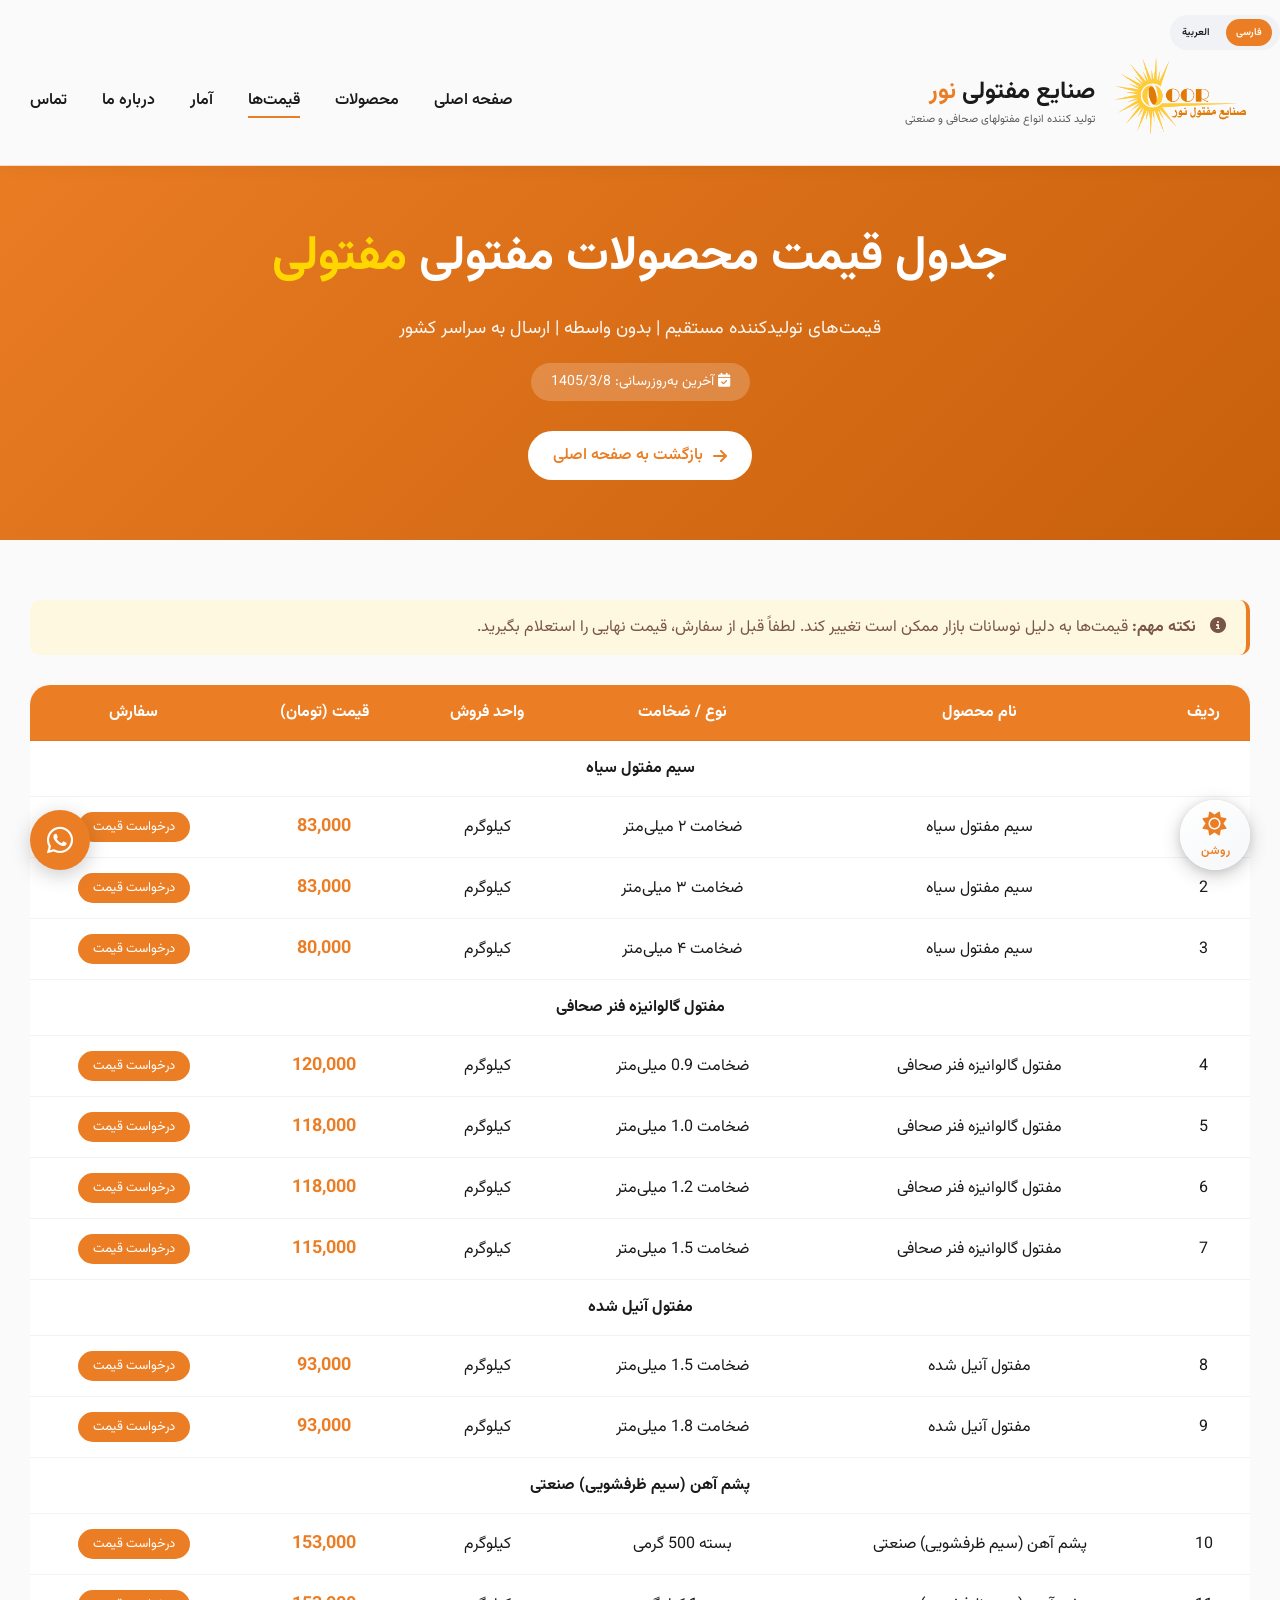
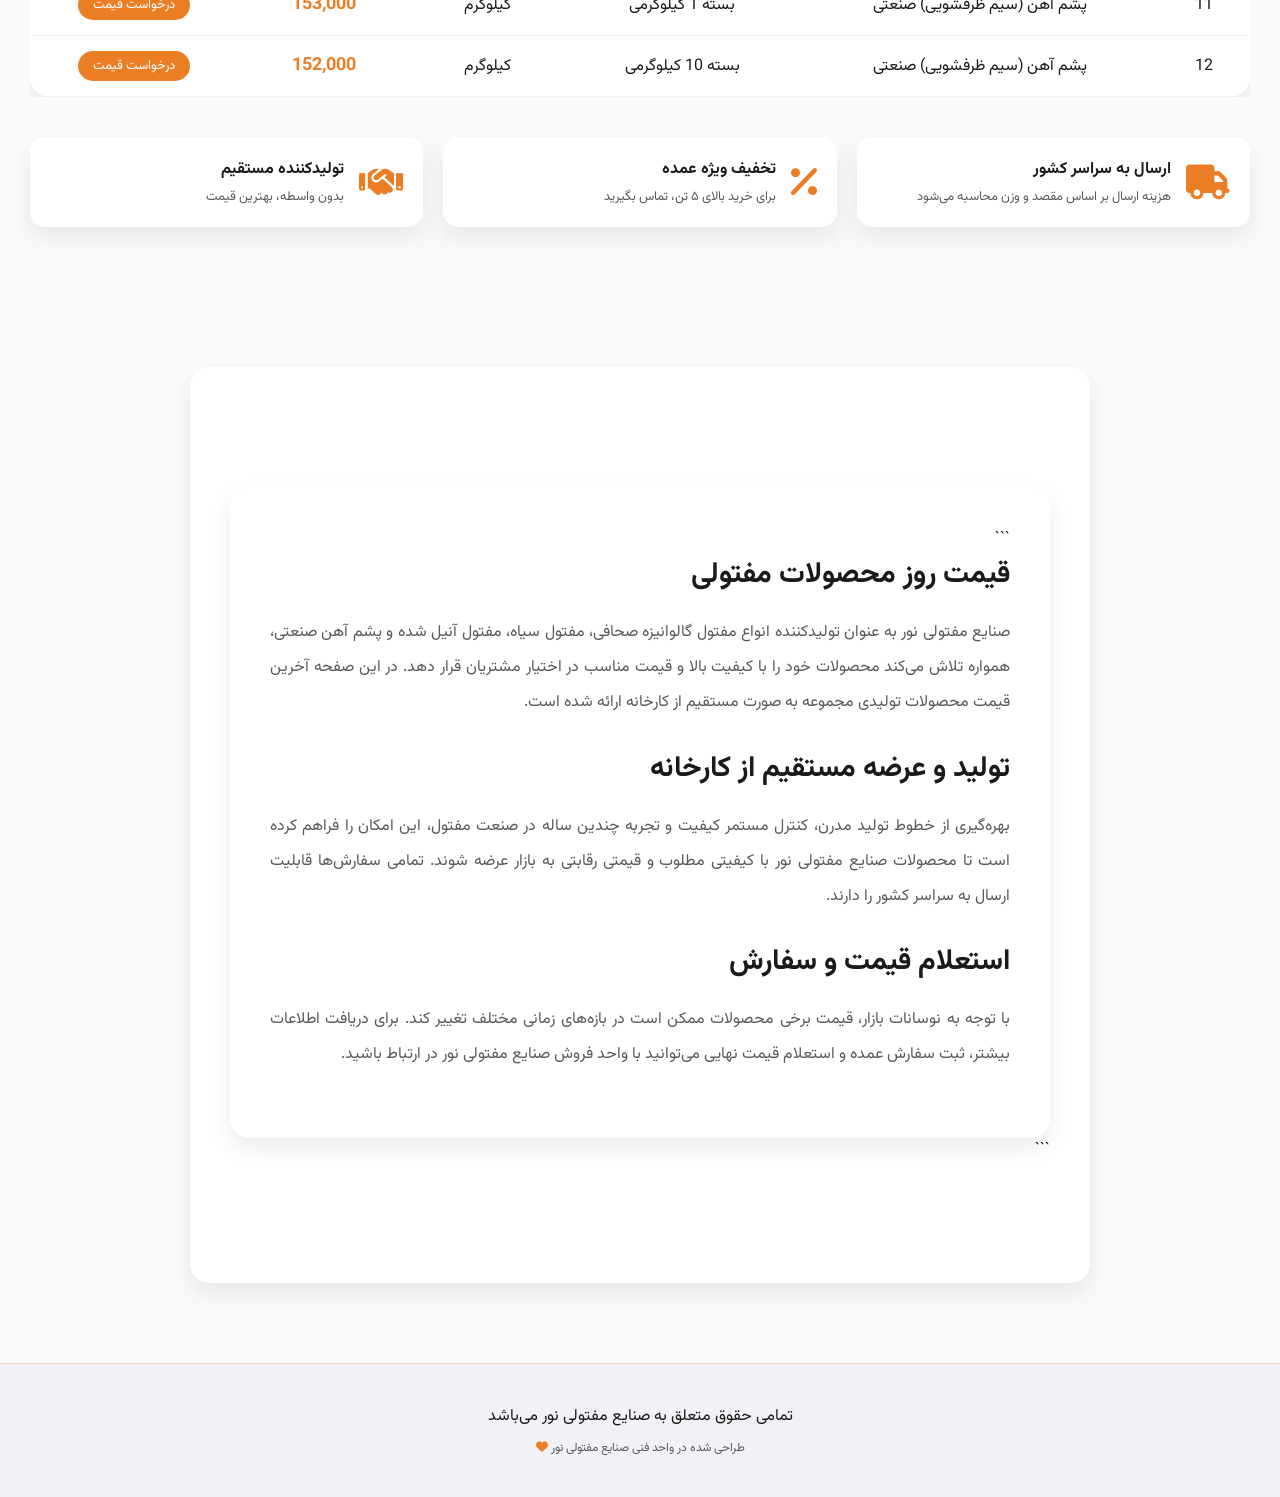
==== commit 4c890359: "seo applyed" ====
--- a/price.html
+++ b/price.html
@@ -3,9 +3,9 @@
 <head>
     <meta charset="UTF-8">
     <meta name="viewport" content="width=device-width, initial-scale=1.0, user-scalable=yes">
-    <title>قیمت مفتول گالوانیزه صحافی و آنیل | قیمت روز مفتول | صنایع مفتولی نور</title>
-    <meta name="description" content="قیمت روز مفتول گالوانیزه صحافی، مفتول آنیل شده و پشم آهن صنعتی از تولیدکننده مستقیم در تهران. قیمت درب کارخانه، بدون واسطه. تماس برای استعلام: 09039276730">
-    <meta name="keywords" content="قیمت مفتول گالوانیزه, قیمت مفتول صحافی, قیمت مفتول آنیل, جدول قیمت مفتول, مفتول گالوانیزه تهران, قیمت پشم آهن صنعتی">
+    <title>جدول قیمت محصولات مفتولی | قیمت روز سیم مفتول و سیم ظرفشویی | صنایع مفتولی نور</title>
+    <meta name="description" content="جدول قیمت روز مفتول گالوانیزه صحافی، مفتول آنیل شده و پشم آهن صنعتی با قیمت مستقیم کارخانه">
+    <meta name="keywords" content="قیمت مفتول صحافی,قیمت سیم مفتول, قیمت سیم ظرفشویی, قیمت پشم آهن, قیمت مفتول گالوانیزه, جدول قیمت مفتول">
     <meta name="author" content="صنایع مفتولی نور">
     <meta name="robots" content="index, follow">
     <link rel="canonical" href="https://yourdomain.com/price.html">
@@ -21,6 +21,7 @@
         <div class="theme-coin-back"><i class="fas fa-moon"></i><span>تاریک</span></div>
     </div>
 </div>
+
 
 <div class="menu-toggle"><i class="fas fa-bars"></i></div>
 
@@ -54,7 +55,7 @@
 
 <section class="price-hero">
     <div class="container">
-        <h1>جدول قیمت <span class="highlight">محصولات مفتولی</span></h1>
+        <h1>جدول قیمت <span style="color: #ffd700;">محصولات مفتولی</span></h1>
         <p>قیمت‌های درب کارخانه | بدون واسطه | ارسال به سراسر کشور</p>
         <div class="price-update" id="priceUpdateDate">
             <i class="fas fa-calendar-check"></i> در حال بارگذاری...
@@ -95,39 +96,52 @@
         </div>
     </div>
 </section>
-
 <section class="seo-content">
     <div class="container">
-        <h2>قیمت روز محصولات مفتولی</h2>
-        <p>
-            صنایع مفتولی نور به عنوان تولیدکننده انواع مفتول گالوانیزه صحافی،
-            مفتول سیاه، مفتول آنیل شده و پشم آهن صنعتی، همواره تلاش می‌کند
-            محصولات خود را با کیفیت بالا و قیمت مناسب در اختیار مشتریان قرار دهد.
-            در این صفحه آخرین قیمت محصولات تولیدی مجموعه به صورت مستقیم از کارخانه
-            ارائه شده است.
-        </p>
 
-        <h2>تولید و عرضه مستقیم از کارخانه</h2>
-        <p>
-            بهره‌گیری از خطوط تولید مدرن، کنترل مستمر کیفیت و تجربه چندین ساله
-            در صنعت مفتول، این امکان را فراهم کرده است تا محصولات صنایع مفتولی نور
-            با کیفیتی مطلوب و قیمتی رقابتی به بازار عرضه شوند. تمامی سفارش‌ها
-            قابلیت ارسال به سراسر کشور را دارند.
-        </p>
+        <section class="seo-content">
+            <div class="container">
 
-        <h2>استعلام قیمت و سفارش</h2>
-        <p>
-            با توجه به نوسانات بازار، قیمت برخی محصولات ممکن است در بازه‌های زمانی
-            مختلف تغییر کند. برای دریافت اطلاعات بیشتر، ثبت سفارش عمده و استعلام
-            قیمت نهایی می‌توانید با واحد فروش صنایع مفتولی نور در ارتباط باشید.
-        </p>
+                ```
+                <h2>قیمت روز محصولات مفتولی</h2>
+
+                <p>
+                    صنایع مفتولی نور به عنوان تولیدکننده انواع مفتول گالوانیزه صحافی،
+                    مفتول سیاه، مفتول آنیل شده و پشم آهن صنعتی، همواره تلاش می‌کند
+                    محصولات خود را با کیفیت بالا و قیمت مناسب در اختیار مشتریان قرار دهد.
+                    در این صفحه آخرین قیمت محصولات تولیدی مجموعه به صورت مستقیم از کارخانه
+                    ارائه شده است.
+                </p>
+
+                <h2>تولید و عرضه مستقیم از کارخانه</h2>
+
+                <p>
+                    بهره‌گیری از خطوط تولید مدرن، کنترل مستمر کیفیت و تجربه چندین ساله
+                    در صنعت مفتول، این امکان را فراهم کرده است تا محصولات صنایع مفتولی نور
+                    با کیفیتی مطلوب و قیمتی رقابتی به بازار عرضه شوند. تمامی سفارش‌ها
+                    قابلیت ارسال به سراسر کشور را دارند.
+                </p>
+
+                <h2>استعلام قیمت و سفارش</h2>
+
+                <p>
+                    با توجه به نوسانات بازار، قیمت برخی محصولات ممکن است در بازه‌های زمانی
+                    مختلف تغییر کند. برای دریافت اطلاعات بیشتر، ثبت سفارش عمده و استعلام
+                    قیمت نهایی می‌توانید با واحد فروش صنایع مفتولی نور در ارتباط باشید.
+                </p>
+
+            </div>
+            ```
+
+        </section>
+
+
     </div>
 </section>
-
 <footer>
     <div class="container">
-        <p>© ۱۴۰۳ - صنایع مفتولی نور | تولیدکننده مستقیم محصولات مفتولی در تهران، رباط کریم</p>
-        <p class="footer-small">قیمت‌ها به‌روز - جهت استعلام قیمت با ما تماس بگیرید: 09039276730</p>
+        <p>© ۱۴۰۳ - صنایع مفتولی نور | تولیدکننده مستقیم محصولات مفتولی</p>
+        <p class="footer-small">قیمت‌ها به‌روز - جهت استعلام قیمت با ما تماس بگیرید</p>
     </div>
 </footer>
 
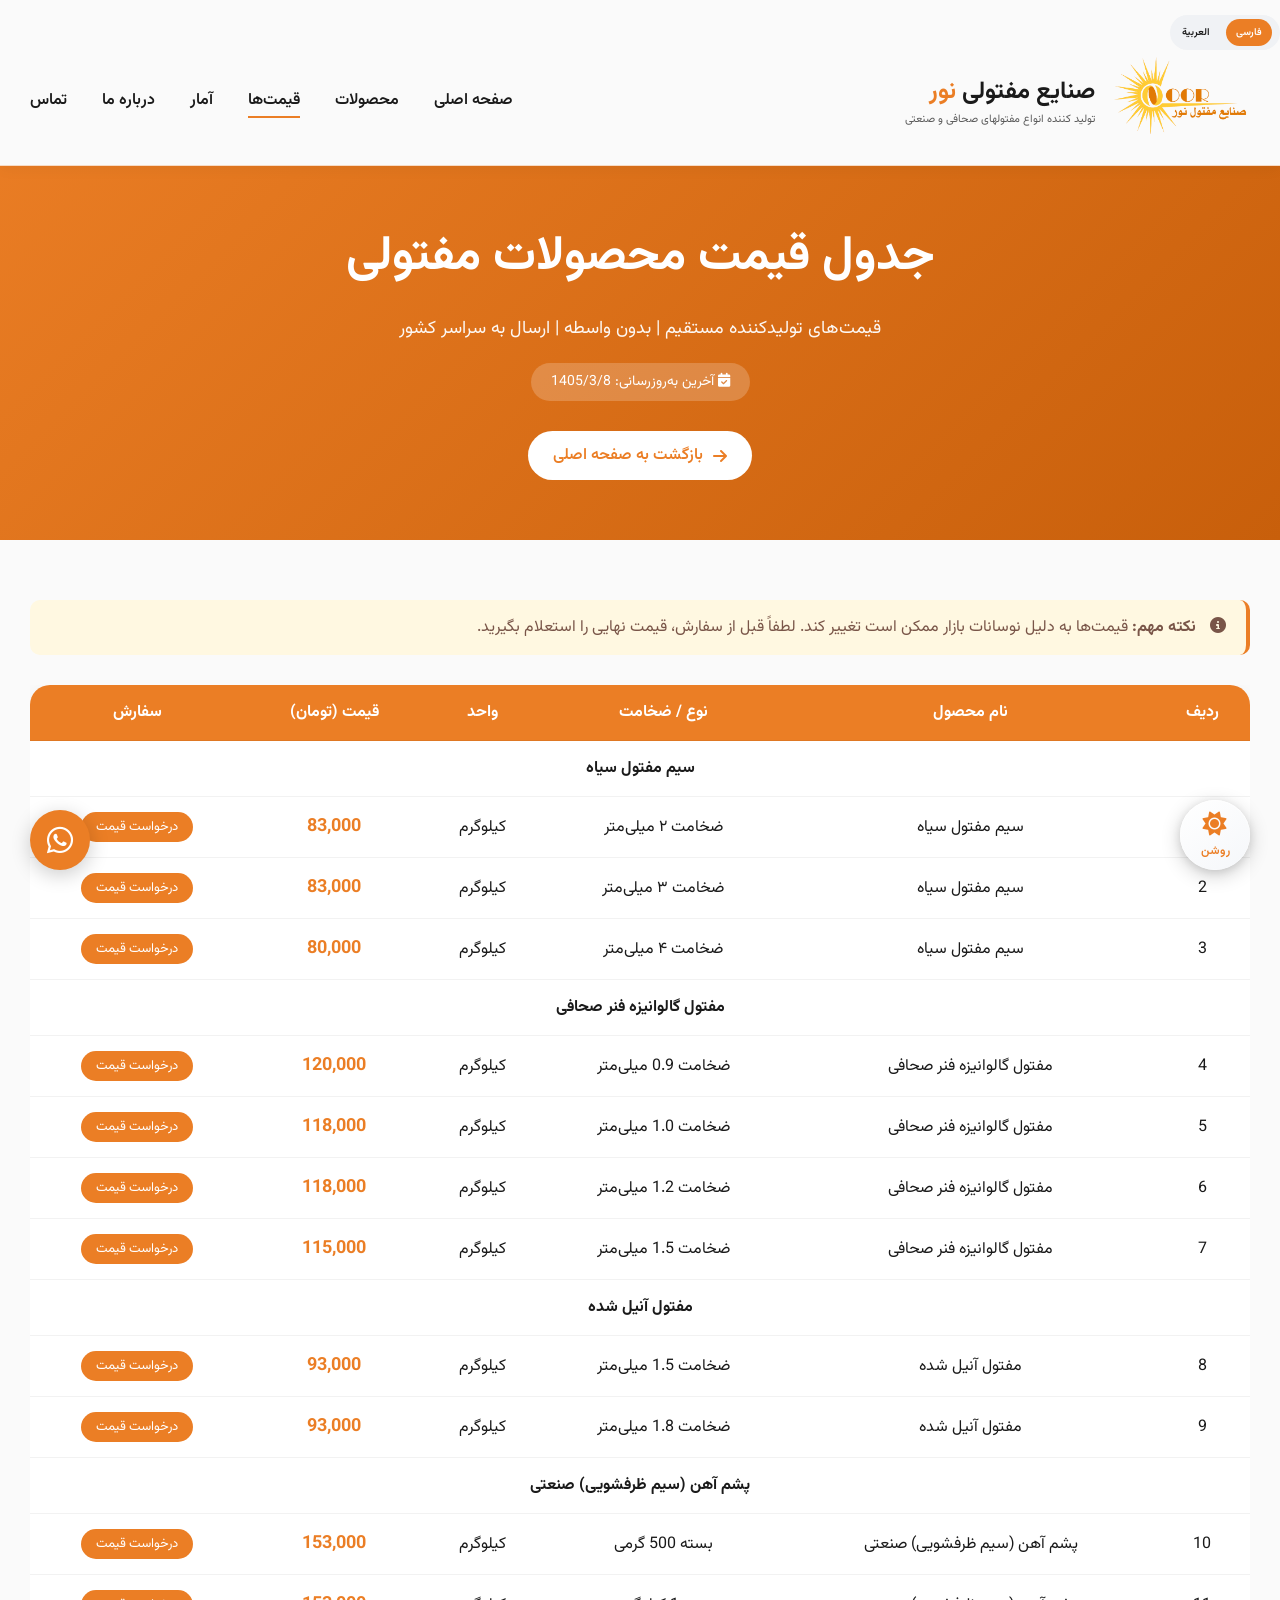
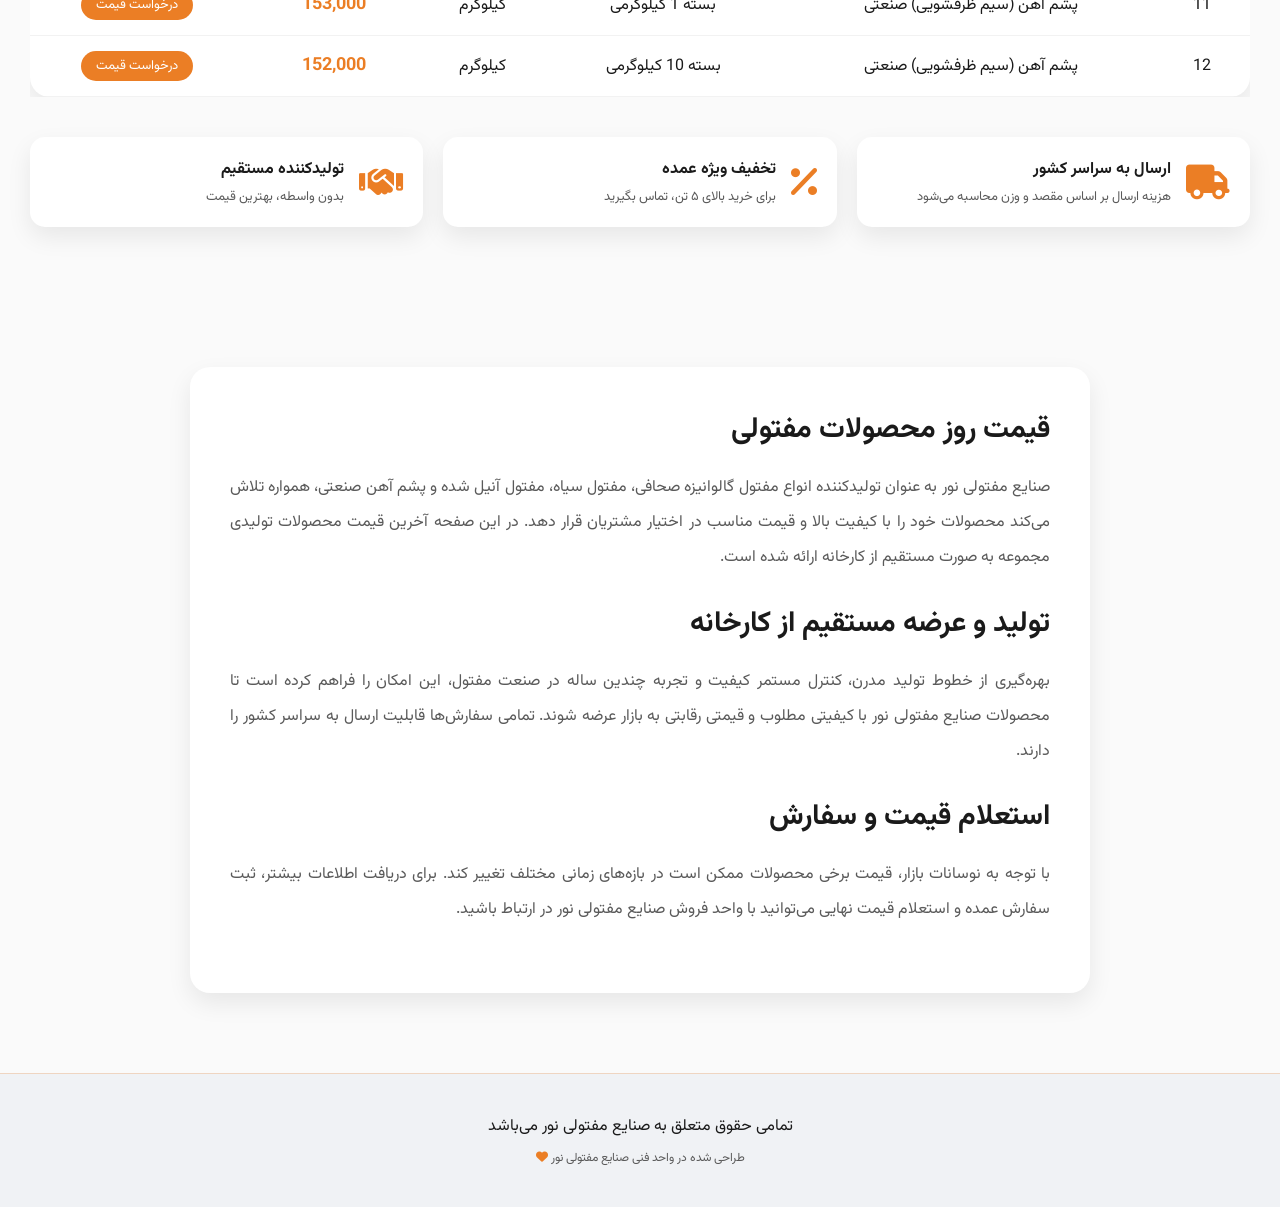
==== commit 069a3d59: "translation comleted" ====
--- a/price.html
+++ b/price.html
@@ -3,9 +3,9 @@
 <head>
     <meta charset="UTF-8">
     <meta name="viewport" content="width=device-width, initial-scale=1.0, user-scalable=yes">
-    <title>جدول قیمت محصولات مفتولی | قیمت روز سیم مفتول و سیم ظرفشویی | صنایع مفتولی نور</title>
-    <meta name="description" content="جدول قیمت روز مفتول گالوانیزه صحافی، مفتول آنیل شده و پشم آهن صنعتی با قیمت مستقیم کارخانه">
-    <meta name="keywords" content="قیمت مفتول صحافی,قیمت سیم مفتول, قیمت سیم ظرفشویی, قیمت پشم آهن, قیمت مفتول گالوانیزه, جدول قیمت مفتول">
+    <title>قیمت مفتول گالوانیزه صحافی و آنیل | قیمت روز مفتول | صنایع مفتولی نور</title>
+    <meta name="description" content="قیمت روز مفتول گالوانیزه صحافی، مفتول آنیل شده و پشم آهن صنعتی از تولیدکننده مستقیم در تهران. قیمت درب کارخانه، بدون واسطه. تماس برای استعلام: 09039276730">
+    <meta name="keywords" content="قیمت مفتول گالوانیزه, قیمت مفتول صحافی, قیمت مفتول آنیل, جدول قیمت مفتول, مفتول گالوانیزه تهران, قیمت پشم آهن صنعتی">
     <meta name="author" content="صنایع مفتولی نور">
     <meta name="robots" content="index, follow">
     <link rel="canonical" href="https://yourdomain.com/price.html">
@@ -21,7 +21,6 @@
         <div class="theme-coin-back"><i class="fas fa-moon"></i><span>تاریک</span></div>
     </div>
 </div>
-
 
 <div class="menu-toggle"><i class="fas fa-bars"></i></div>
 
@@ -55,7 +54,7 @@
 
 <section class="price-hero">
     <div class="container">
-        <h1>جدول قیمت <span style="color: #ffd700;">محصولات مفتولی</span></h1>
+        <h1>جدول قیمت <span class="highlight">محصولات مفتولی</span></h1>
         <p>قیمت‌های درب کارخانه | بدون واسطه | ارسال به سراسر کشور</p>
         <div class="price-update" id="priceUpdateDate">
             <i class="fas fa-calendar-check"></i> در حال بارگذاری...
@@ -76,7 +75,14 @@
         <div class="desktop-table">
             <div class="price-table-wrapper">
                 <table class="price-table">
-                    <thead><tr><th>ردیف</th><th>نام محصول</th><th>نوع / ضخامت</th><th>واحد فروش</th><th>قیمت (تومان)</th><th>سفارش</th></tr></thead>
+                    <thead>
+                    <tr><th id="thRow">ردیف</th>
+                        <th id="thName">نام محصول</th>
+                        <th id="thType">نوع / ضخامت</th>
+                        <th id="thUnit">واحد فروش</th>
+                        <th id="thPrice">قیمت (تومان)</th>
+                        <th id="thOrder">سفارش</th></tr>
+                    </thead>
                     <tbody id="desktopPriceBody">
                     <tr><td colspan="6" style="text-align:center">در حال بارگذاری...</td></tr>
                     </tbody>
@@ -96,52 +102,39 @@
         </div>
     </div>
 </section>
+
 <section class="seo-content">
     <div class="container">
+        <h2 id="seoTitle1">قیمت روز محصولات مفتولی</h2>
+        <p id="seoText1">
+            صنایع مفتولی نور به عنوان تولیدکننده انواع مفتول گالوانیزه صحافی،
+            مفتول سیاه، مفتول آنیل شده و پشم آهن صنعتی، همواره تلاش می‌کند
+            محصولات خود را با کیفیت بالا و قیمت مناسب در اختیار مشتریان قرار دهد.
+            در این صفحه آخرین قیمت محصولات تولیدی مجموعه به صورت مستقیم از کارخانه
+            ارائه شده است.
+        </p>
 
-        <section class="seo-content">
-            <div class="container">
+        <h2 id="seoTitle2">تولید و عرضه مستقیم از کارخانه</h2>
+        <p id="seoText2">
+            بهره‌گیری از خطوط تولید مدرن، کنترل مستمر کیفیت و تجربه چندین ساله
+            در صنعت مفتول، این امکان را فراهم کرده است تا محصولات صنایع مفتولی نور
+            با کیفیتی مطلوب و قیمتی رقابتی به بازار عرضه شوند. تمامی سفارش‌ها
+            قابلیت ارسال به سراسر کشور را دارند.
+        </p>
 
-                ```
-                <h2>قیمت روز محصولات مفتولی</h2>
-
-                <p>
-                    صنایع مفتولی نور به عنوان تولیدکننده انواع مفتول گالوانیزه صحافی،
-                    مفتول سیاه، مفتول آنیل شده و پشم آهن صنعتی، همواره تلاش می‌کند
-                    محصولات خود را با کیفیت بالا و قیمت مناسب در اختیار مشتریان قرار دهد.
-                    در این صفحه آخرین قیمت محصولات تولیدی مجموعه به صورت مستقیم از کارخانه
-                    ارائه شده است.
-                </p>
-
-                <h2>تولید و عرضه مستقیم از کارخانه</h2>
-
-                <p>
-                    بهره‌گیری از خطوط تولید مدرن، کنترل مستمر کیفیت و تجربه چندین ساله
-                    در صنعت مفتول، این امکان را فراهم کرده است تا محصولات صنایع مفتولی نور
-                    با کیفیتی مطلوب و قیمتی رقابتی به بازار عرضه شوند. تمامی سفارش‌ها
-                    قابلیت ارسال به سراسر کشور را دارند.
-                </p>
-
-                <h2>استعلام قیمت و سفارش</h2>
-
-                <p>
-                    با توجه به نوسانات بازار، قیمت برخی محصولات ممکن است در بازه‌های زمانی
-                    مختلف تغییر کند. برای دریافت اطلاعات بیشتر، ثبت سفارش عمده و استعلام
-                    قیمت نهایی می‌توانید با واحد فروش صنایع مفتولی نور در ارتباط باشید.
-                </p>
-
-            </div>
-            ```
-
-        </section>
-
-
+        <h2 id="seoTitle3">استعلام قیمت و سفارش</h2>
+        <p id="seoText3">
+            با توجه به نوسانات بازار، قیمت برخی محصولات ممکن است در بازه‌های زمانی
+            مختلف تغییر کند. برای دریافت اطلاعات بیشتر، ثبت سفارش عمده و استعلام
+            قیمت نهایی می‌توانید با واحد فروش صنایع مفتولی نور در ارتباط باشید.
+        </p>
     </div>
 </section>
+
 <footer>
     <div class="container">
-        <p>© ۱۴۰۳ - صنایع مفتولی نور | تولیدکننده مستقیم محصولات مفتولی</p>
-        <p class="footer-small">قیمت‌ها به‌روز - جهت استعلام قیمت با ما تماس بگیرید</p>
+        <p>© ۱۴۰۳ - صنایع مفتولی نور | تولیدکننده مستقیم محصولات مفتولی در تهران، رباط کریم</p>
+        <p class="footer-small">قیمت‌ها به‌روز - جهت استعلام قیمت با ما تماس بگیرید: 09039276730</p>
     </div>
 </footer>
 
